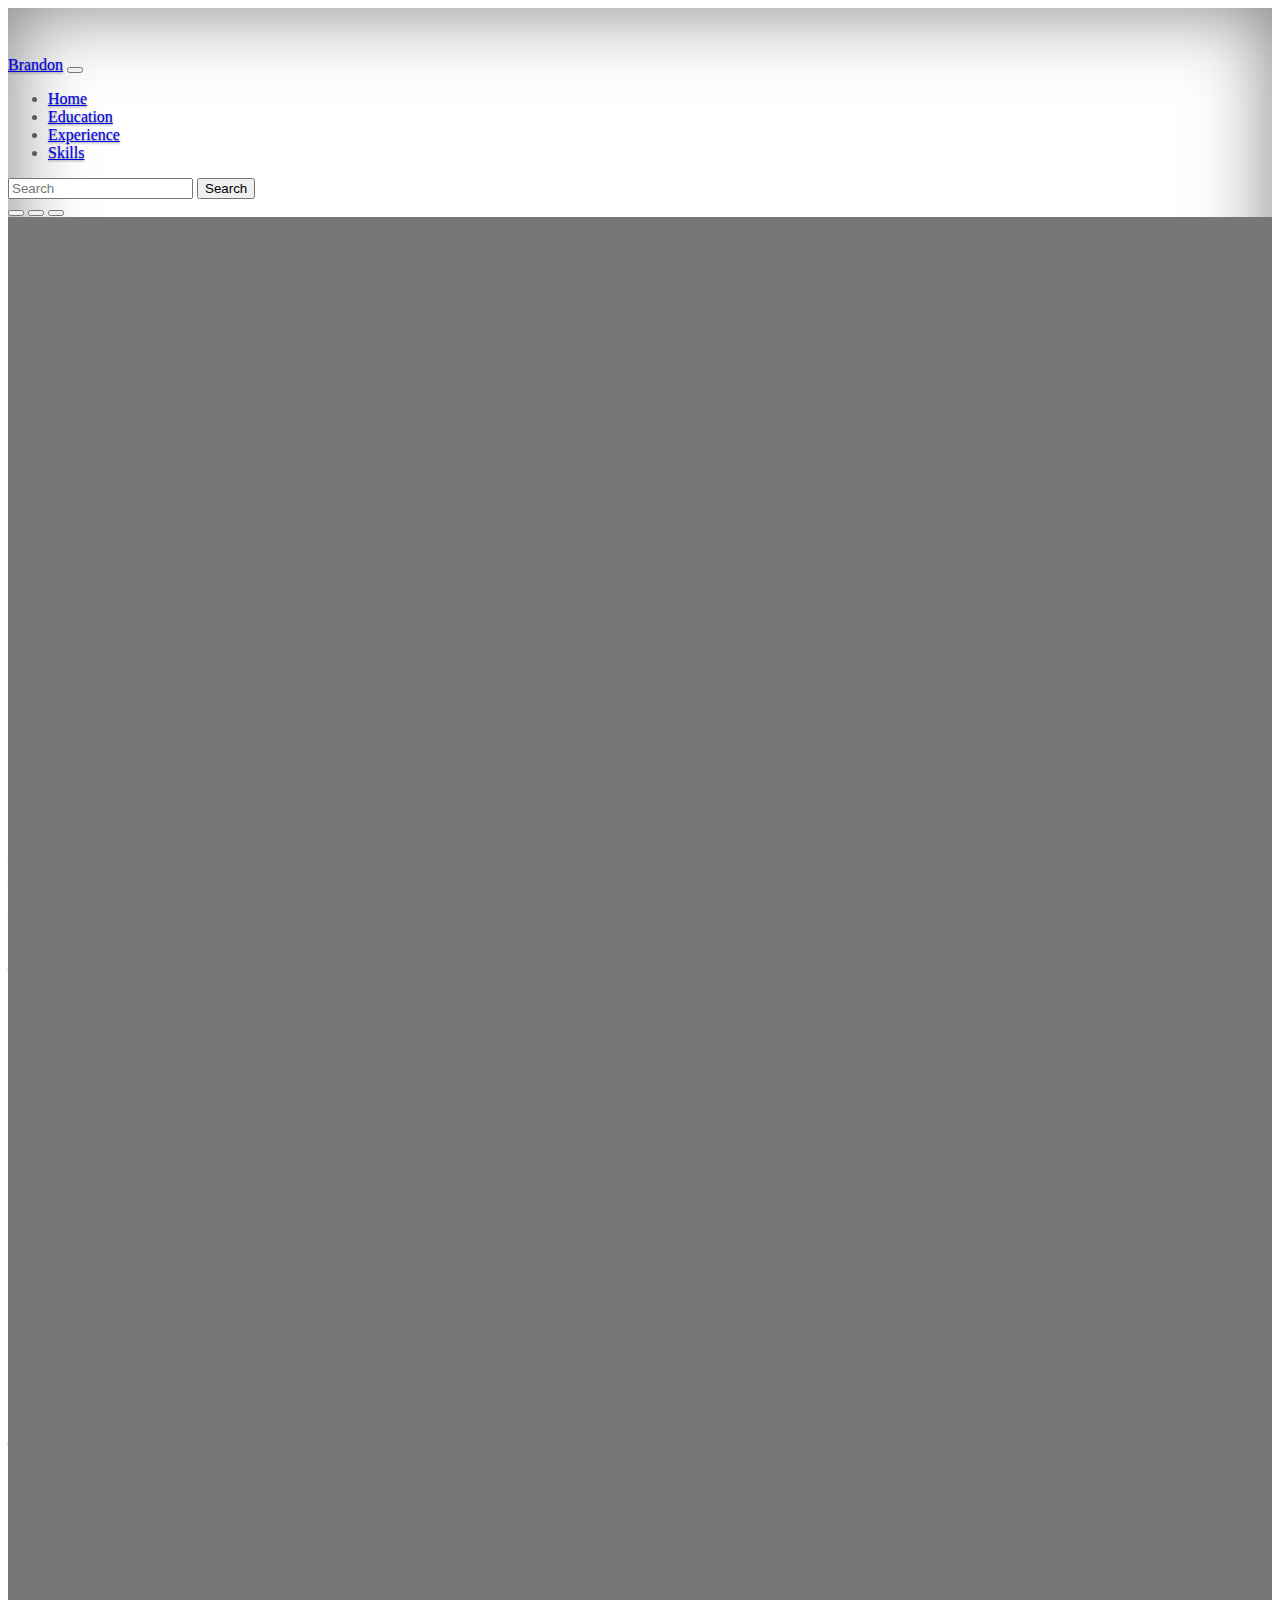
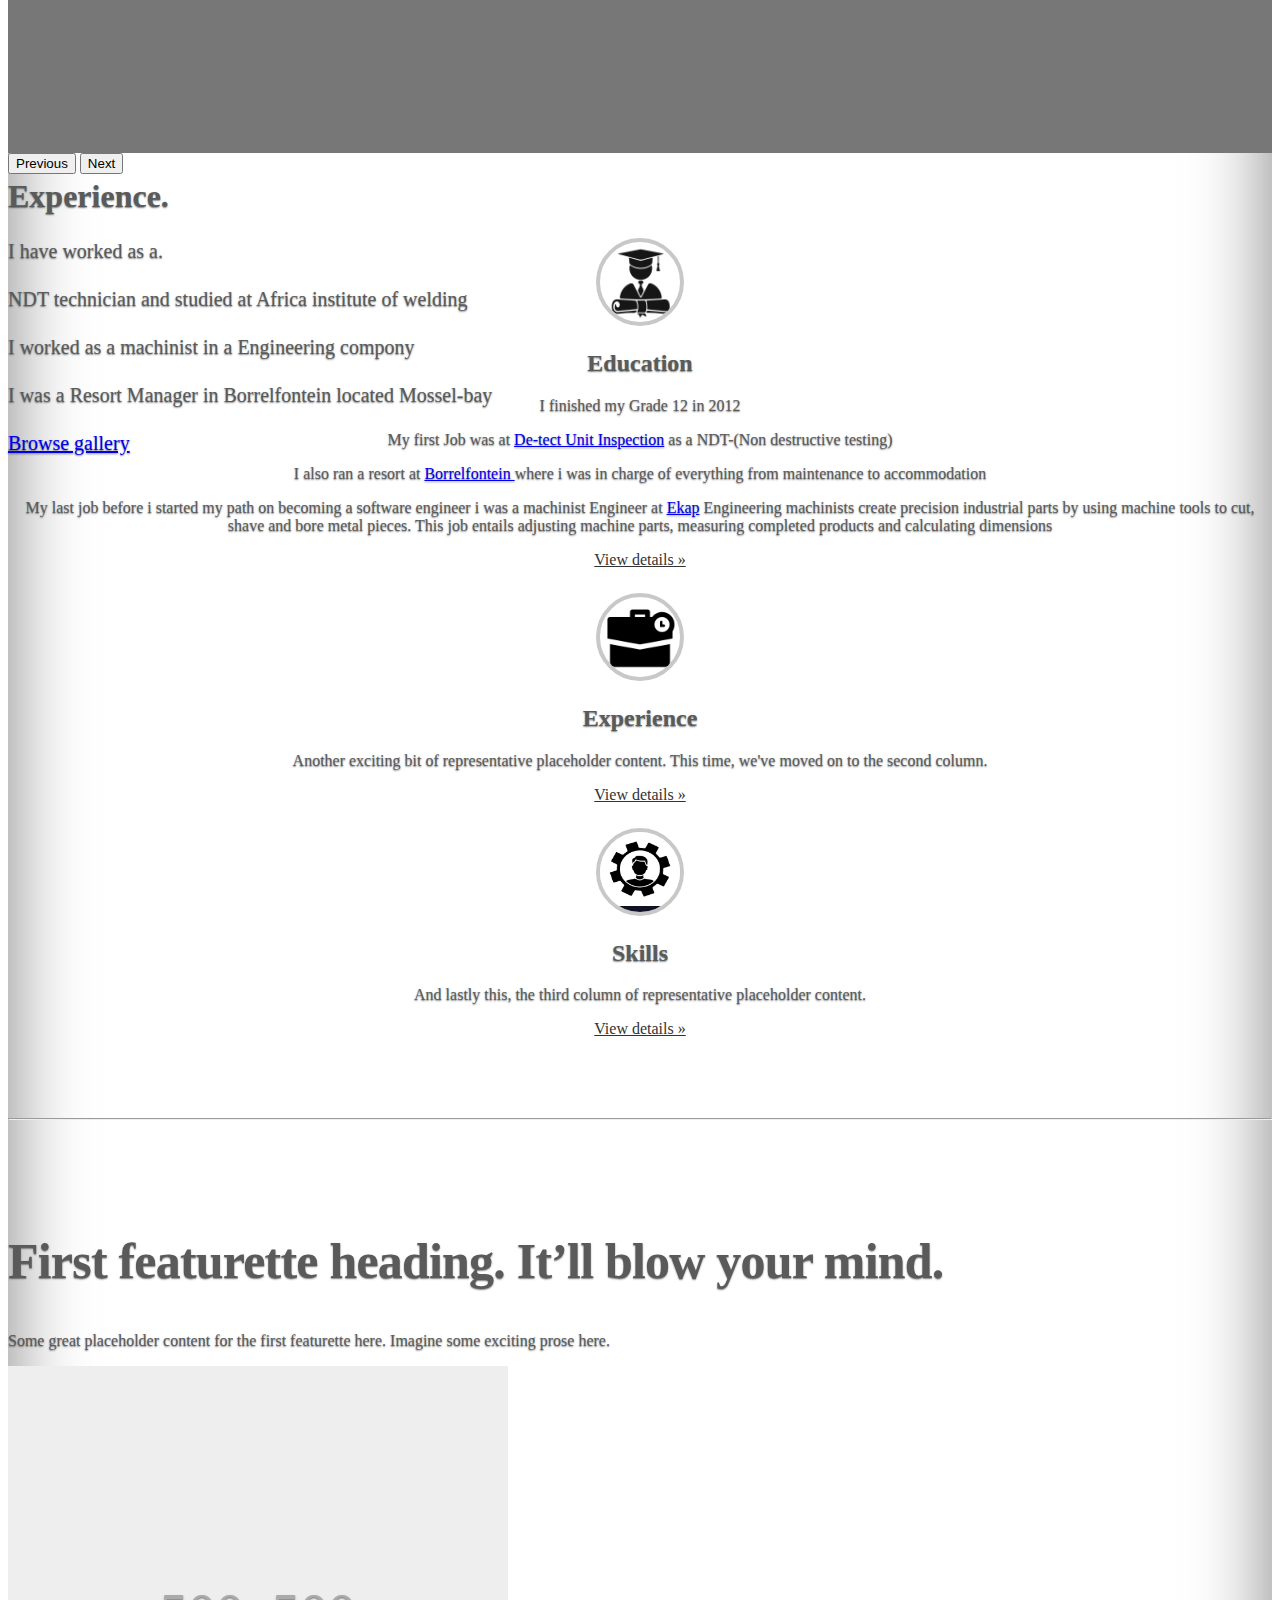
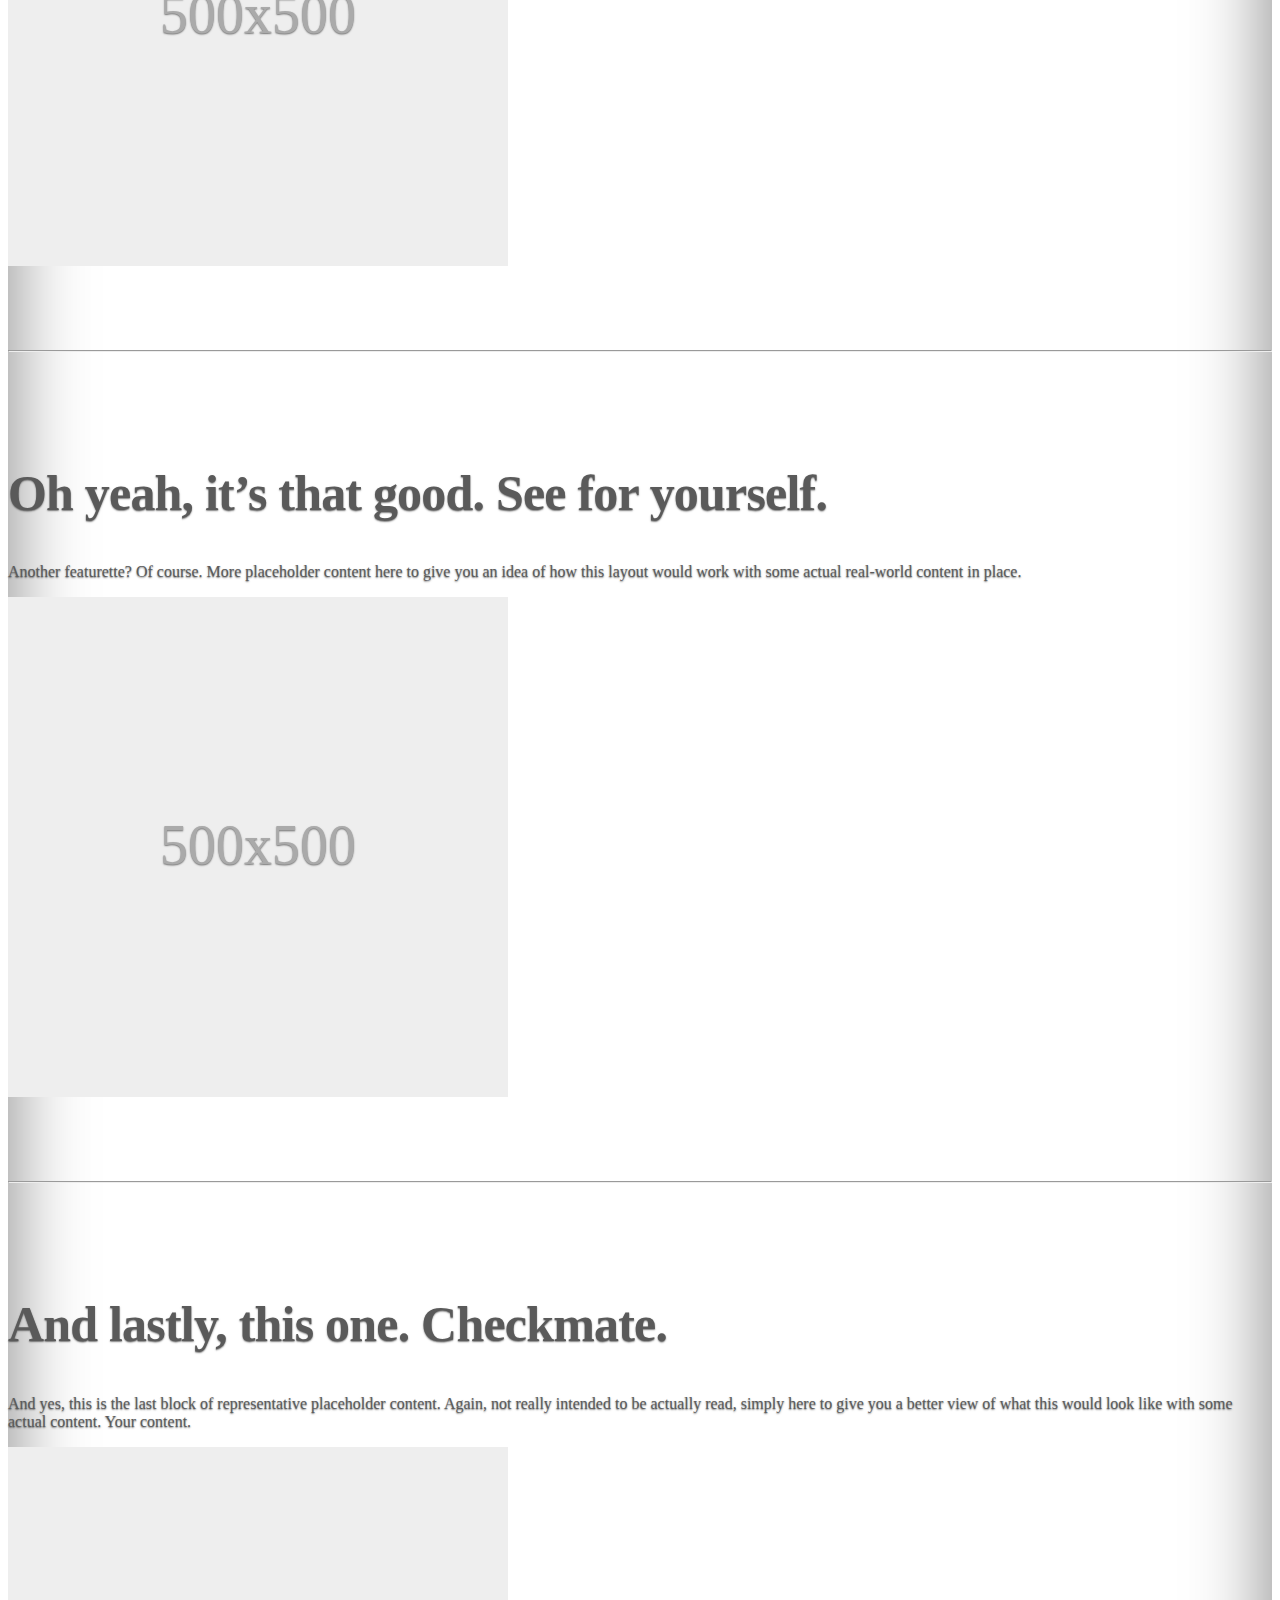
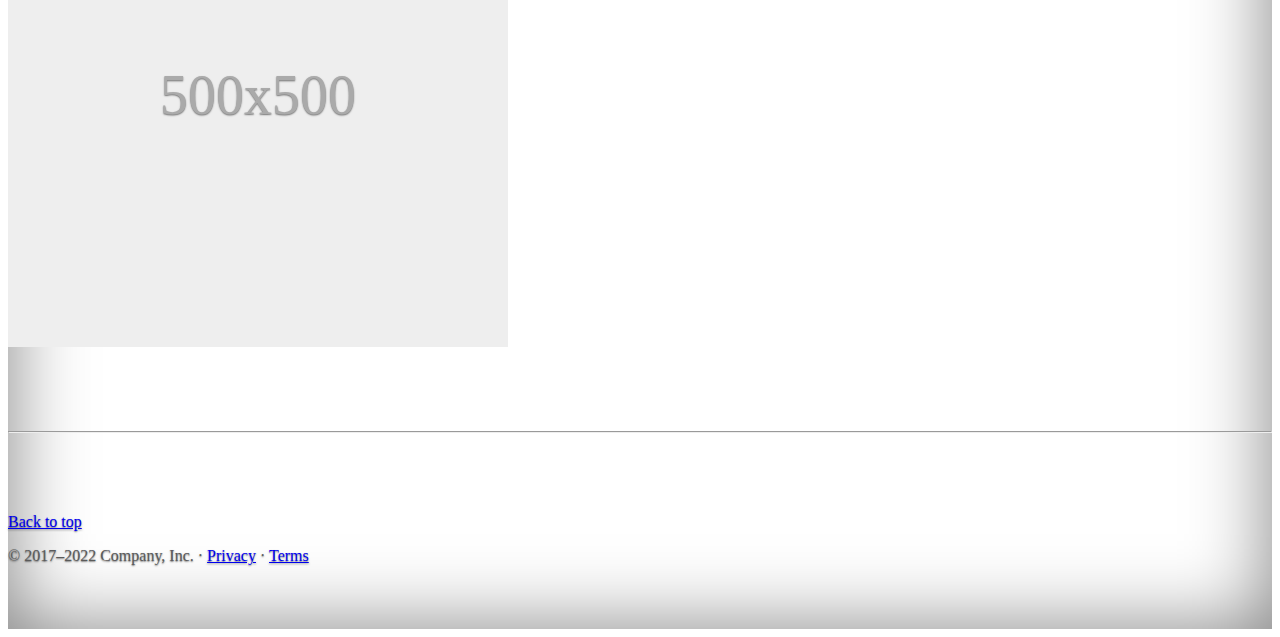
==== About.html @ 675fb540 "Resume9 started" ====
<!doctype html>
<html lang="en">
  <head>
    <meta charset="utf-8">
    <meta name="viewport" content="width=device-width, initial-scale=1">
    <meta name="description" content="">
    <meta name="author" content="Mark Otto, Jacob Thornton, and Bootstrap contributors">
    <meta name="generator" content="Hugo 0.101.0">
    <title>Carousel Template · Bootstrap v5.2</title>
    <link rel="stylesheet" type="text/css" href="content/css/stylesheet.css">
    <link href="/content/css/carousel.css" rel="stylesheet">
    <link href="/content/css/carousel.rtl.css" rel="stylesheet">
    <link href="https://cdn.jsdelivr.net/npm/bootstrap@5.2.0/dist/css/bootstrap.min.css" rel="stylesheet" integrity="sha384-gH2yIJqKdNHPEq0n4Mqa/HGKIhSkIHeL5AyhkYV8i59U5AR6csBvApHHNl/vI1Bx" crossorigin="anonymous">
    <script src="https://cdn.jsdelivr.net/npm/bootstrap@5.2.0/dist/js/bootstrap.bundle.min.js" integrity="sha384-A3rJD856KowSb7dwlZdYEkO39Gagi7vIsF0jrRAoQmDKKtQBHUuLZ9AsSv4jD4Xa" crossorigin="anonymous"></script>

    <link rel="canonical" href="https://getbootstrap.com/docs/5.2/examples/carousel/">

    

    

<link href="../assets/dist/css/bootstrap.min.css" rel="stylesheet">

    <style>
      .bd-placeholder-img {
        font-size: 1.125rem;
        text-anchor: middle;
        -webkit-user-select: none;
        -moz-user-select: none;
        user-select: none;
      }

      @media (min-width: 768px) {
        .bd-placeholder-img-lg {
          font-size: 3.5rem;
        }
      }

      .b-example-divider {
        height: 3rem;
        background-color: rgba(0, 0, 0, .1);
        border: solid rgba(0, 0, 0, .15);
        border-width: 1px 0;
        box-shadow: inset 0 .5em 1.5em rgba(0, 0, 0, .1), inset 0 .125em .5em rgba(0, 0, 0, .15);
      }

      .b-example-vr {
        flex-shrink: 0;
        width: 1.5rem;
        height: 100vh;
      }

      .bi {
        vertical-align: -.125em;
        fill: currentColor;
      }

      .nav-scroller {
        position: relative;
        z-index: 2;
        height: 2.75rem;
        overflow-y: hidden;
      }

      .nav-scroller .nav {
        display: flex;
        flex-wrap: nowrap;
        padding-bottom: 1rem;
        margin-top: -1px;
        overflow-x: auto;
        text-align: center;
        white-space: nowrap;
        -webkit-overflow-scrolling: touch;
      }
    </style>

    
    <!-- Custom styles for this template -->
    <link href="carousel.css" rel="stylesheet">
  </head>
  <body>
    
<header>
  <nav class="navbar navbar-expand-md navbar-dark fixed-top bg-dark">
    <div class="container-fluid">
      <a class="navbar-brand" href="#">Brandon</a>
      <button class="navbar-toggler" type="button" data-bs-toggle="collapse" data-bs-target="#navbarCollapse" aria-controls="navbarCollapse" aria-expanded="false" aria-label="Toggle navigation">
        <span class="navbar-toggler-icon"></span>
      </button>
      <div class="collapse navbar-collapse" id="navbarCollapse">
        <ul class="navbar-nav me-auto mb-2 mb-md-0">
          <li class="nav-item">
            <a class="nav-link active" aria-current="page" href="/index.html">Home</a>
          </li>
          <li class="nav-item">
            <a class="nav-link" href="#education-nav">Education</a>
          </li>
          <li class="nav-item">
            <a class="nav-link" href="#">Experience</a>
          </li>
          <li class="nav-item">
            <a class="nav-link" href="#">Skills</a>
          </li>
        </ul>
        <form class="d-flex" role="search">
          <input class="form-control me-2" type="search" placeholder="Search" aria-label="Search">
          <button class="btn btn-outline-success" type="submit">Search</button>
        </form>
      </div>
    </div>
  </nav>
</header>

<main>

  <div id="myCarousel" class="carousel slide" data-bs-ride="carousel">
    <div class="carousel-indicators">
      <button type="button" data-bs-target="#myCarousel" data-bs-slide-to="0" class="active" aria-current="true" aria-label="Slide 1"></button>
      <button type="button" data-bs-target="#myCarousel" data-bs-slide-to="1" aria-label="Slide 2"></button>
      <button type="button" data-bs-target="#myCarousel" data-bs-slide-to="2" aria-label="Slide 3"></button>
    </div>
    <div class="carousel-inner">
      <div class="carousel-item active">
        <svg class="bd-placeholder-img" width="100%" height="100%" xmlns="http://www.w3.org/2000/svg" aria-hidden="true" preserveAspectRatio="xMidYMid slice" focusable="false"><rect width="100%" height="100%" fill="#777"/></svg>

        <div class="container">
          <div class="carousel-caption text-start">
            <h1>Introduction.</h1>
            <p> My name is Brandon Jansen van Vuuren and I am looking to join a progressive organization that has the need for
                a hardworking; responsible; reliable person and offers opportunities for advancement. I have a clear, logical mind
                with a practical approach to problem solving and a drive to see things through to completion. I have a great eye
               for detail. I am eager to learn, I enjoy overcoming challenges. I am a meticulous student, excellent at juggling
               multiple tasks and working under pressure. I am adaptable, ambitious, committed, customer-service focused and
               results-oriented.</p>
            <p><a class="btn btn-lg btn-primary" href="#">Sign up today</a></p>
          </div>
        </div>
      </div>
      <div class="carousel-item">
        <svg class="bd-placeholder-img" width="100%" height="100%" xmlns="http://www.w3.org/2000/svg" aria-hidden="true" preserveAspectRatio="xMidYMid slice" focusable="false"><rect width="100%" height="100%" fill="#777"/></svg>

        <div class="container">
          <div class="carousel-caption">
            <h1>About.</h1>
            <p>I have worked in a lot of different fields.</p>
            <p>But a recently did a career change , I am currently studying at <a href="https://codespace.co.za/ "  target="_blank"> CodeSpace Academy</a> as a software engineer</p>
            <p><a class="btn btn-lg btn-primary" href="https://codespace.co.za/">Learn more</a></p>
          </div>
        </div>
      </div>
      <div class="carousel-item">
        <svg class="bd-placeholder-img" width="100%" height="100%" xmlns="http://www.w3.org/2000/svg" aria-hidden="true" preserveAspectRatio="xMidYMid slice" focusable="false"><rect width="100%" height="100%" fill="#777"/></svg>

        <div class="container">
          <div class="carousel-caption text-end">
            <h1>Experience.</h1>
            <p>I have worked as a.</p>
            <p>NDT technician and studied at Africa institute of welding</p>
            <p>I worked as a machinist in a Engineering compony</p>
            <p>I  was a Resort Manager in Borrelfontein located Mossel-bay</p>
            <p><a class="btn btn-lg btn-primary" href="#">Browse gallery</a></p>
          </div>
        </div>
      </div>
    </div>
    <button class="carousel-control-prev" type="button" data-bs-target="#myCarousel" data-bs-slide="prev">
      <span class="carousel-control-prev-icon" aria-hidden="true"></span>
      <span class="visually-hidden">Previous</span>
    </button>
    <button class="carousel-control-next" type="button" data-bs-target="#myCarousel" data-bs-slide="next">
      <span class="carousel-control-next-icon" aria-hidden="true"></span>
      <span class="visually-hidden">Next</span>
    </button>
  </div>


  <!-- Marketing messaging and featurettes
  ================================================== -->
  <!-- Wrap the rest of the page in another container to center all the content. -->

  <div class="container marketing">

    <!-- Three columns of text below the carousel -->
    <div class="row">
      <div class="col-lg-4">
        <img id="profile-photo" src="/content/images/education.png" alt="Profile image">

        <h2 class="fw-normal" id="education-nav">Education</h2>
        <p>I finished my Grade 12 in 2012</p>
        <p>My first Job was at <a href="http://www.sisainspection.co.za/ "  target="_blank"> De-tect Unit Inspection</a> as a NDT-(Non destructive testing)</p>
        <p>I also ran a resort at <a href="https://www.wheretostay.co.za/town/gouritsmond/self-catering-house/ "  target="_blank">Borrelfontein </a>where i was in charge of everything from maintenance to accommodation</p>
        <p>My last job before i started my path on becoming a software engineer i was a machinist Engineer at <a href="https://www.sayellow.com/view/south-africa/ekap-engineering-key-and-pins-in-boksburg/ "  target="_blank">Ekap</a> Engineering machinists create precision industrial parts by using machine tools to cut, shave and bore metal pieces. This job entails adjusting machine parts, measuring completed products and calculating dimensions</p>
        <p><a class="btn btn-secondary" href="#">View details &raquo;</a></p>
      </div><!-- /.col-lg-4 -->
      <div class="col-lg-4">
        <img id="profile-photo" src="/content/images/experience.png" alt="Profile image">

        <h2 class="fw-normal">Experience</h2>
        <p>Another exciting bit of representative placeholder content. This time, we've moved on to the second column.</p>
        <p><a class="btn btn-secondary" href="#">View details &raquo;</a></p>
      </div><!-- /.col-lg-4 -->
      <div class="col-lg-4">
        <img id="profile-photo" src="/content/images/Skills.jpg" alt="Profile image">

        <h2 class="fw-normal">Skills</h2>
        <p>And lastly this, the third column of representative placeholder content.</p>
        <p><a class="btn btn-secondary" href="#">View details &raquo;</a></p>
      </div><!-- /.col-lg-4 -->
    </div><!-- /.row -->


    <!-- START THE FEATURETTES -->

    <hr class="featurette-divider">

    <div class="row featurette">
      <div class="col-md-7">
        <h2 class="featurette-heading fw-normal lh-1">First featurette heading. <span class="text-muted">It’ll blow your mind.</span></h2>
        <p class="lead">Some great placeholder content for the first featurette here. Imagine some exciting prose here.</p>
      </div>
      <div class="col-md-5">
        <svg class="bd-placeholder-img bd-placeholder-img-lg featurette-image img-fluid mx-auto" width="500" height="500"img id="pofile-photo" src="/content/images/experience.png" alt="Profile image" xmlns="http://www.w3.org/2000/svg" role="img" aria-label="Placeholder: 500x500" preserveAspectRatio="xMidYMid slice" focusable="false"><title>Placeholder</title><rect width="100%" height="100%" fill="#eee"/><text x="50%" y="50%" fill="#aaa" dy=".3em">500x500</text></svg>

      </div>
    </div>

    <hr class="featurette-divider">

    <div class="row featurette">
      <div class="col-md-7 order-md-2">
        <h2 class="featurette-heading fw-normal lh-1">Oh yeah, it’s that good. <span class="text-muted">See for yourself.</span></h2>
        <p class="lead">Another featurette? Of course. More placeholder content here to give you an idea of how this layout would work with some actual real-world content in place.</p>
      </div>
      <div class="col-md-5 order-md-1">
        <svg class="bd-placeholder-img bd-placeholder-img-lg featurette-image img-fluid mx-auto" width="500" height="500" xmlns="http://www.w3.org/2000/svg" role="img" aria-label="Placeholder: 500x500" preserveAspectRatio="xMidYMid slice" focusable="false"><title>Placeholder</title><rect width="100%" height="100%" fill="#eee"/><text x="50%" y="50%" fill="#aaa" dy=".3em">500x500</text></svg>

      </div>
    </div>

    <hr class="featurette-divider">

    <div class="row featurette">
      <div class="col-md-7">
        <h2 class="featurette-heading fw-normal lh-1">And lastly, this one. <span class="text-muted">Checkmate.</span></h2>
        <p class="lead">And yes, this is the last block of representative placeholder content. Again, not really intended to be actually read, simply here to give you a better view of what this would look like with some actual content. Your content.</p>
      </div>
      <div class="col-md-5">
        <svg class="bd-placeholder-img bd-placeholder-img-lg featurette-image img-fluid mx-auto" width="500" height="500" xmlns="http://www.w3.org/2000/svg" role="img" aria-label="Placeholder: 500x500" preserveAspectRatio="xMidYMid slice" focusable="false"><title>Placeholder</title><rect width="100%" height="100%" fill="#eee"/><text x="50%" y="50%" fill="#aaa" dy=".3em">500x500</text></svg>

      </div>
    </div>

    <hr class="featurette-divider">

    <!-- /END THE FEATURETTES -->

  </div><!-- /.container -->


  <!-- FOOTER -->
  <footer class="container">
    <p class="float-end"><a href="#">Back to top</a></p>
    <p>&copy; 2017–2022 Company, Inc. &middot; <a href="#">Privacy</a> &middot; <a href="#">Terms</a></p>
  </footer>
</main>


    <script src="../assets/dist/js/bootstrap.bundle.min.js"></script>

      
  </body>
</html>
---- content/css/stylesheet.css ----
/*
 * Globals
 */


/* Custom default button */
.btn-secondary,
.btn-secondary:hover,
.btn-secondary:focus {
  color: #333;
  text-shadow: none;
  /* Prevent inheritance from `body` */
}


/*
 * Base structure
 */

body {
  text-shadow: 0 .05rem .1rem rgba(0, 0, 0, .5);
  box-shadow: inset 0 0 5rem rgba(0, 0, 0, .5);
}

.cover-container {
  max-width: 42em;
}


/*
 * Header
 */

.nav-masthead .nav-link {
  color: rgba(255, 255, 255, .5);
  border-bottom: .25rem solid transparent;
}

.nav-masthead .nav-link:hover,
.nav-masthead .nav-link:focus {
  border-bottom-color: rgba(255, 255, 255, .25);
}

.nav-masthead .nav-link+.nav-link {
  margin-left: 1rem;
}

.nav-masthead .active {
  color: #fff;
  border-bottom-color: #fff;
}

#Codespace-link{
  color: red !important;
}

.Borrelfontein li {
  list-style-type: none;
}

#profile-photo {
  width: 20%;
  height: 20%;
  border-radius: 50%;
  border: 4px solid rgb(200, 200, 200);
  justify-content: center;
  align-items: center;}
---- content/css/carousel.css ----
/* GLOBAL STYLES
-------------------------------------------------- */
/* Padding below the footer and lighter body text */

body {
  padding-top: 3rem;
  padding-bottom: 3rem;
  color: #5a5a5a;
}


/* CUSTOMIZE THE CAROUSEL
-------------------------------------------------- */

/* Carousel base class */
.carousel {
  margin-bottom: 4rem;
}
/* Since positioning the image, we need to help out the caption */
.carousel-caption {
  bottom: 3rem;
  z-index: 10;
}

/* Declare heights because of positioning of img element */
.carousel-item {
  height: 32rem;
}


/* MARKETING CONTENT
-------------------------------------------------- */

/* Center align the text within the three columns below the carousel */
.marketing .col-lg-4 {
  margin-bottom: 1.5rem;
  text-align: center;
}
/* rtl:begin:ignore */
.marketing .col-lg-4 p {
  margin-right: .75rem;
  margin-left: .75rem;
}
/* rtl:end:ignore */


/* Featurettes
------------------------- */

.featurette-divider {
  margin: 5rem 0; /* Space out the Bootstrap <hr> more */
}

/* Thin out the marketing headings */
/* rtl:begin:remove */
.featurette-heading {
  letter-spacing: -.05rem;
}

/* rtl:end:remove */

/* RESPONSIVE CSS
-------------------------------------------------- */

@media (min-width: 40em) {
  /* Bump up size of carousel content */
  .carousel-caption p {
    margin-bottom: 1.25rem;
    font-size: 1.25rem;
    line-height: 1.4;
  }

  .featurette-heading {
    font-size: 50px;
  }
}

@media (min-width: 62em) {
  .featurette-heading {
    margin-top: 7rem;
  }
}

#profile-photo {
  width: 20%;
  height: 20%;
  border-radius: 50%;
  border: 4px solid rgb(200, 200, 200);
  justify-content: center;
  align-items: center;}
---- content/css/carousel.rtl.css ----
/* GLOBAL STYLES
-------------------------------------------------- */
/* Padding below the footer and lighter body text */

body {
  padding-top: 3rem;
  padding-bottom: 3rem;
  color: #5a5a5a;
}


/* CUSTOMIZE THE CAROUSEL
-------------------------------------------------- */

/* Carousel base class */
.carousel {
  margin-bottom: 4rem;
}
/* Since positioning the image, we need to help out the caption */
.carousel-caption {
  bottom: 3rem;
  z-index: 10;
}

/* Declare heights because of positioning of img element */
.carousel-item {
  height: 32rem;
}


/* MARKETING CONTENT
-------------------------------------------------- */

/* Center align the text within the three columns below the carousel */
.marketing .col-lg-4 {
  margin-bottom: 1.5rem;
  text-align: center;
}
.marketing .col-lg-4 p {
  margin-right: .75rem;
  margin-left: .75rem;
}


/* Featurettes
------------------------- */

.featurette-divider {
  margin: 5rem 0; /* Space out the Bootstrap <hr> more */
}

/* Thin out the marketing headings */

/* RESPONSIVE CSS
-------------------------------------------------- */

@media (min-width: 40em) {
  /* Bump up size of carousel content */
  .carousel-caption p {
    margin-bottom: 1.25rem;
    font-size: 1.25rem;
    line-height: 1.4;
  }

  .featurette-heading {
    font-size: 50px;
  }
}

@media (min-width: 62em) {
  .featurette-heading {
    margin-top: 7rem;
  }
}

#profile-photo {
  width: 5rem;
  height: 5rem;
  border-radius: 50%;
  border: 4px solid rgb(200, 200, 200);
  justify-content: center;
  align-items: center;}
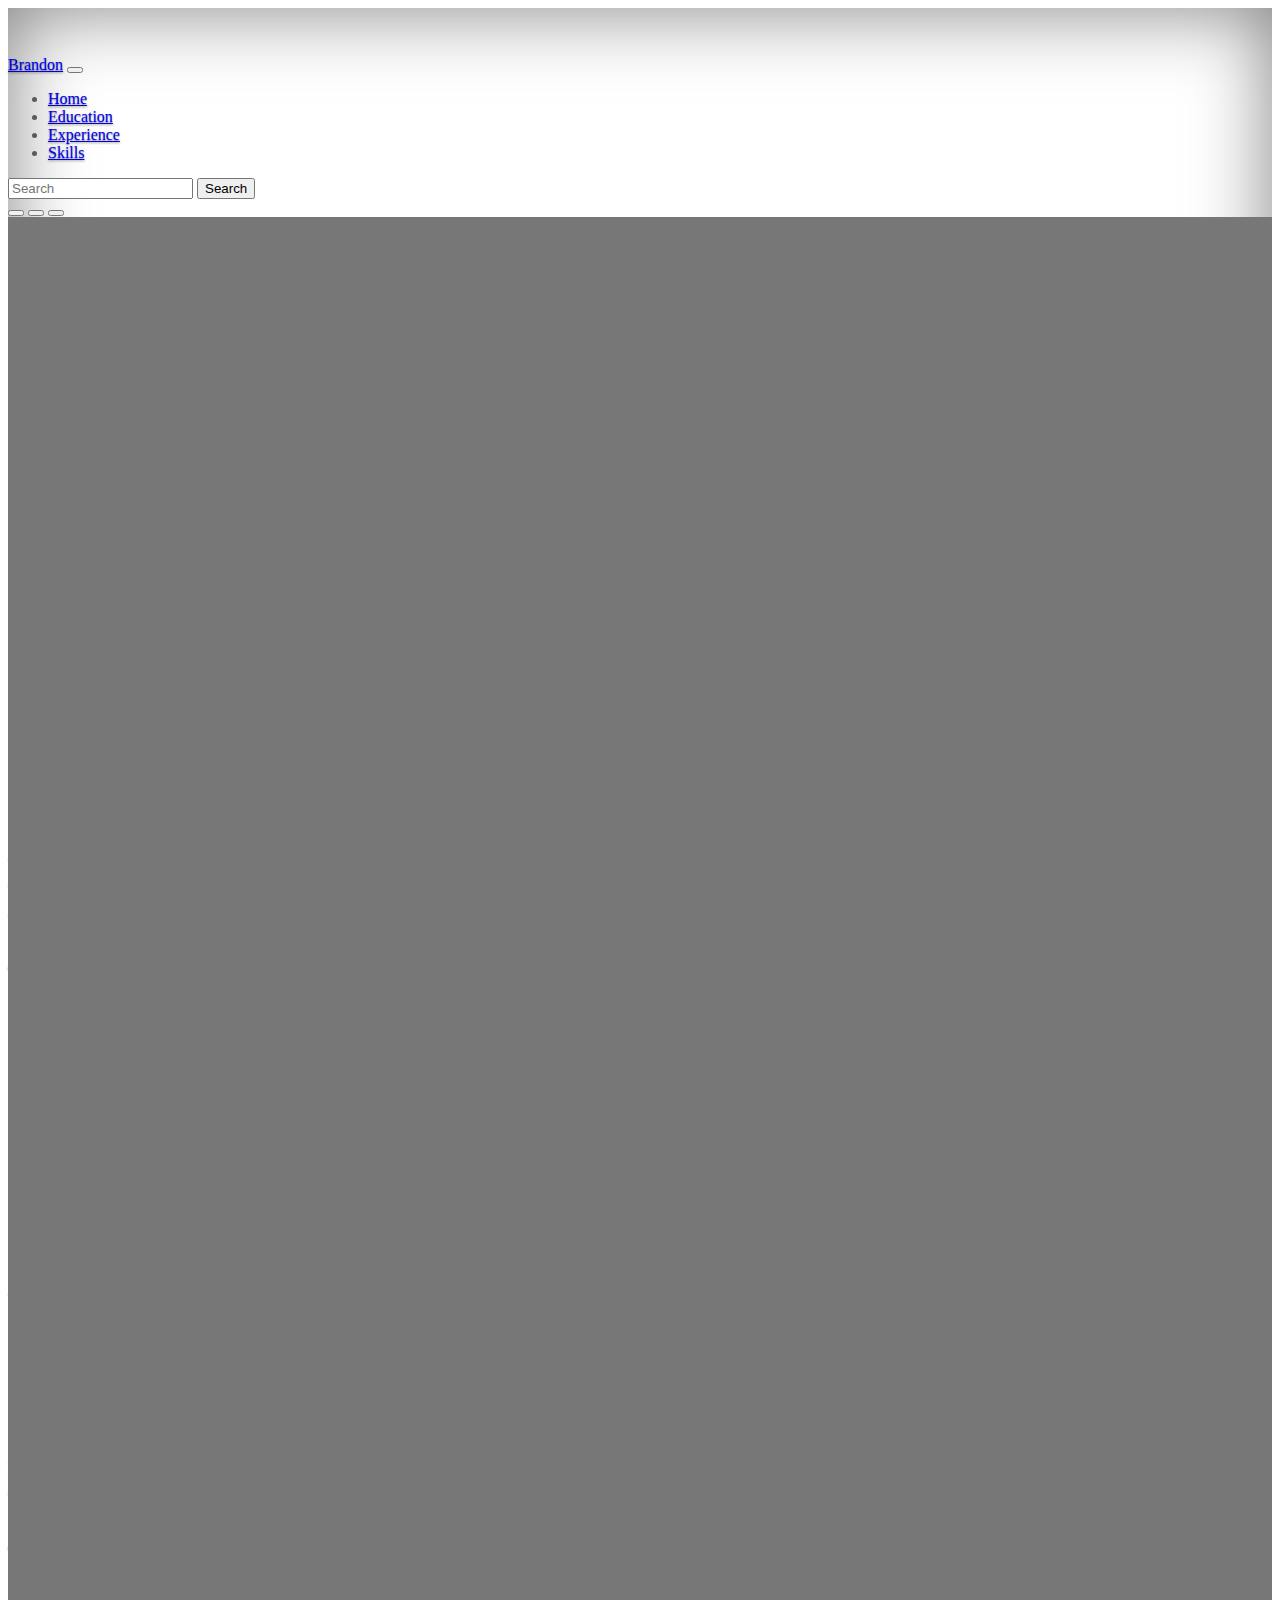
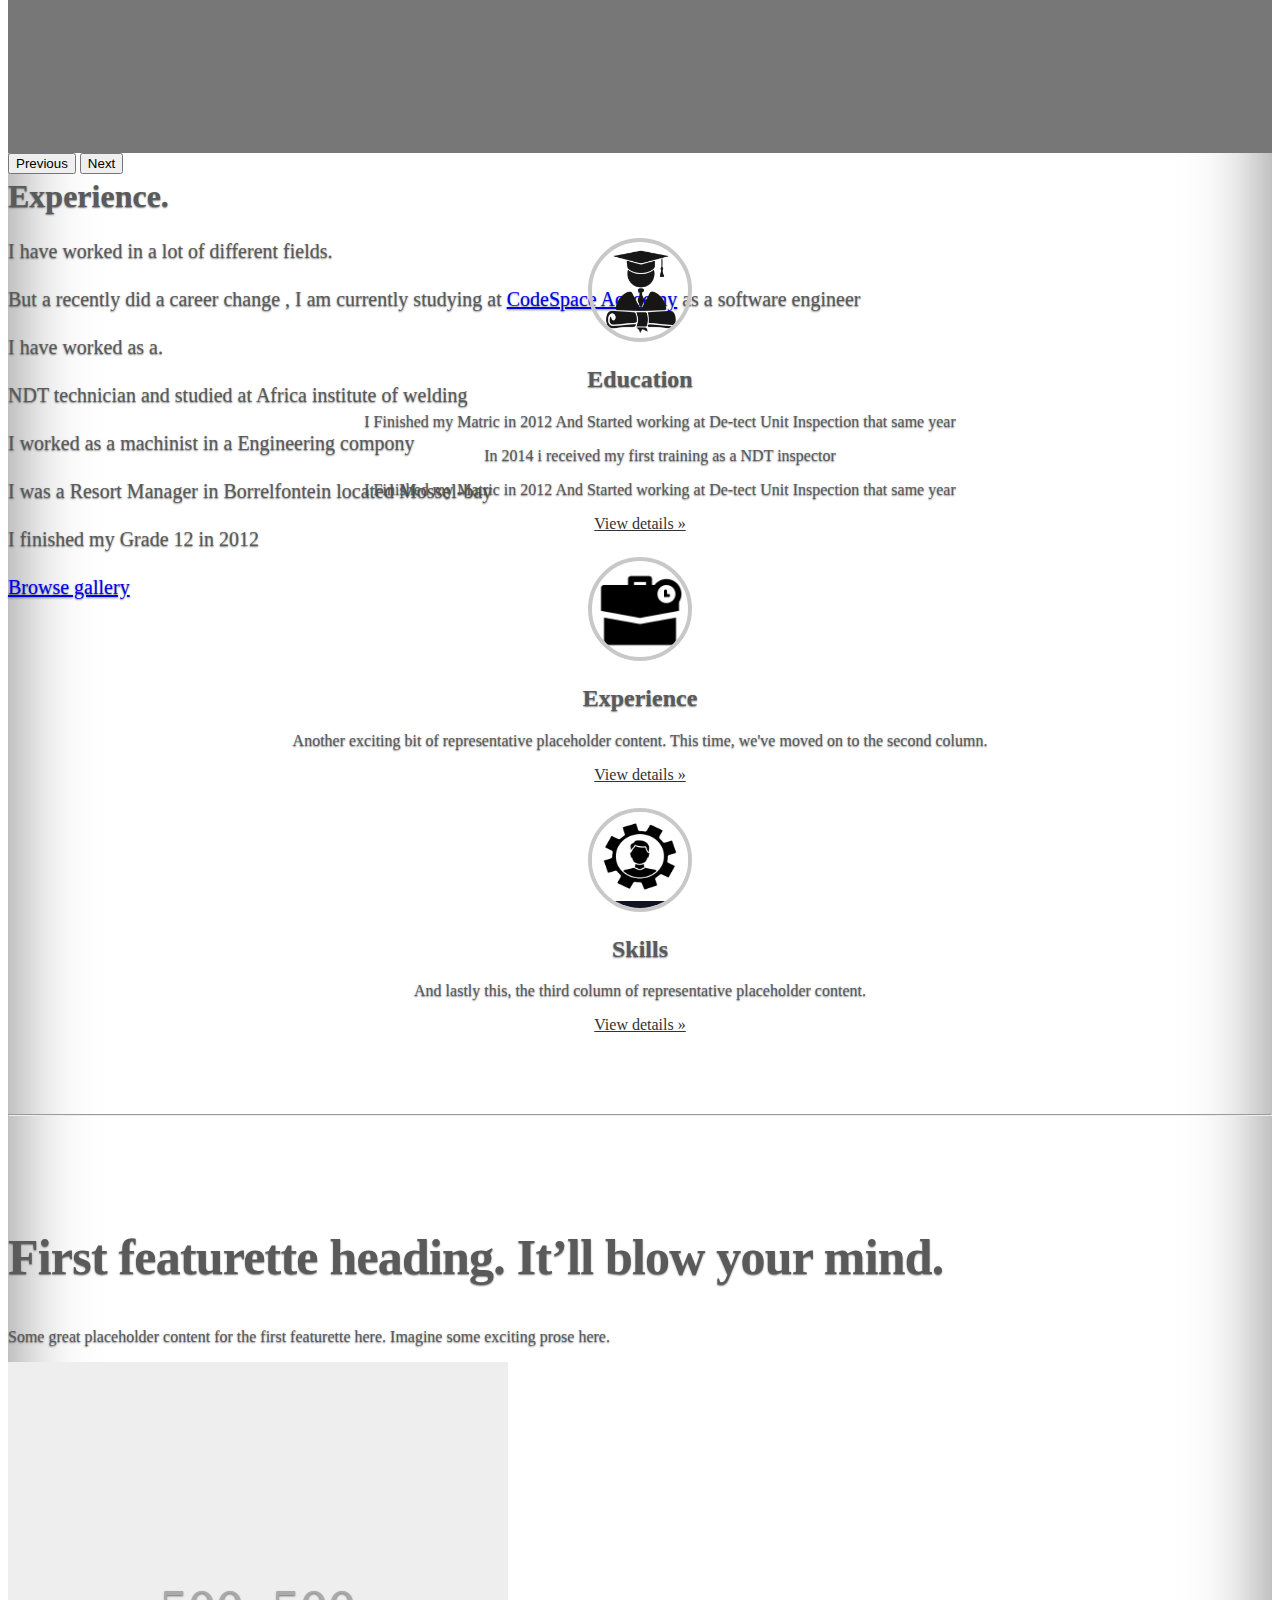
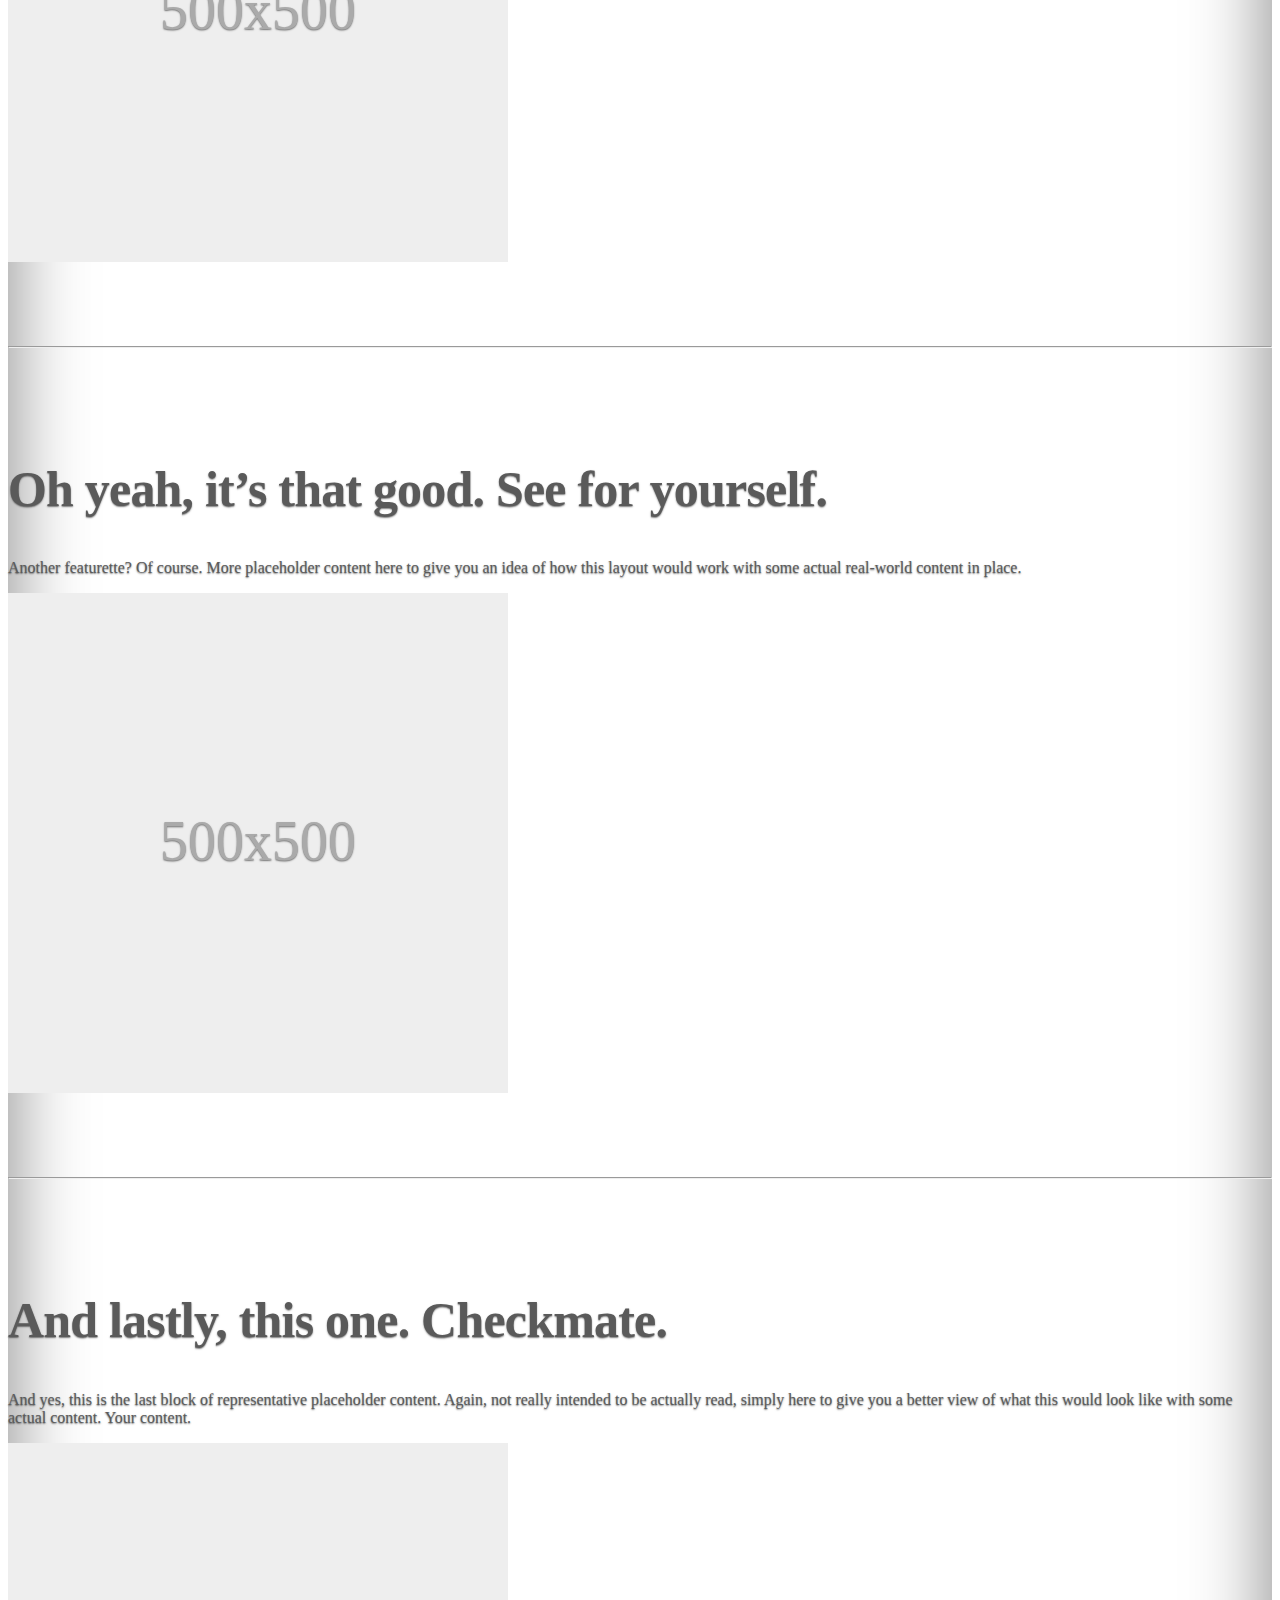
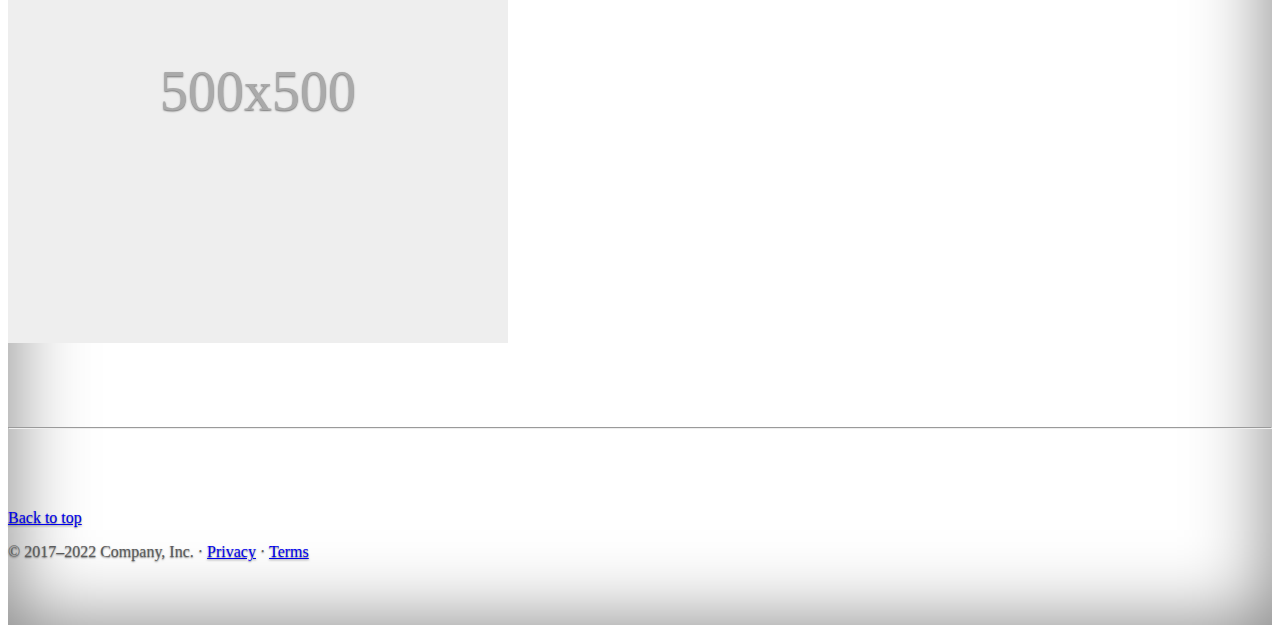
==== commit 9a47989f: "someupdated stuff in resume9" ====
--- a/About.html
+++ b/About.html
@@ -7,9 +7,9 @@
     <meta name="author" content="Mark Otto, Jacob Thornton, and Bootstrap contributors">
     <meta name="generator" content="Hugo 0.101.0">
     <title>Carousel Template · Bootstrap v5.2</title>
-    <link rel="stylesheet" type="text/css" href="content/css/stylesheet.css">
-    <link href="/content/css/carousel.css" rel="stylesheet">
-    <link href="/content/css/carousel.rtl.css" rel="stylesheet">
+    <link rel="stylesheet" type="text/css" href="/static/css/stylesheet.css">
+    <link href="/static/css/carousel.css" rel="stylesheet">
+    <link href="/static/content/css/carousel.rtl.css" rel="stylesheet">
     <link href="https://cdn.jsdelivr.net/npm/bootstrap@5.2.0/dist/css/bootstrap.min.css" rel="stylesheet" integrity="sha384-gH2yIJqKdNHPEq0n4Mqa/HGKIhSkIHeL5AyhkYV8i59U5AR6csBvApHHNl/vI1Bx" crossorigin="anonymous">
     <script src="https://cdn.jsdelivr.net/npm/bootstrap@5.2.0/dist/js/bootstrap.bundle.min.js" integrity="sha384-A3rJD856KowSb7dwlZdYEkO39Gagi7vIsF0jrRAoQmDKKtQBHUuLZ9AsSv4jD4Xa" crossorigin="anonymous"></script>
 
@@ -96,10 +96,10 @@
             <a class="nav-link" href="#education-nav">Education</a>
           </li>
           <li class="nav-item">
-            <a class="nav-link" href="#">Experience</a>
-          </li>
-          <li class="nav-item">
-            <a class="nav-link" href="#">Skills</a>
+            <a class="nav-link" href="#Experience">Experience</a>
+          </li>
+          <li class="nav-item">
+            <a class="nav-link" href="#skills">Skills</a>
           </li>
         </ul>
         <form class="d-flex" role="search">
@@ -142,8 +142,9 @@
         <div class="container">
           <div class="carousel-caption">
             <h1>About.</h1>
-            <p>I have worked in a lot of different fields.</p>
-            <p>But a recently did a career change , I am currently studying at <a href="https://codespace.co.za/ "  target="_blank"> CodeSpace Academy</a> as a software engineer</p>
+            <p>My first Job was at <a href="http://www.sisainspection.co.za/ "  target="_blank"> De-tect Unit Inspection</a> as a NDT-(Non destructive testing)</p>
+            <p>I also ran a resort at <a href="https://www.wheretostay.co.za/town/gouritsmond/self-catering-house/ "  target="_blank">Borrelfontein </a>where i was in charge of everything from maintenance to accommodation</p>
+            <p>My last job before i started my path on becoming a software engineer i was a machinist Engineer at <a href="https://www.sayellow.com/view/south-africa/ekap-engineering-key-and-pins-in-boksburg/ "  target="_blank">Ekap</a> Engineering machinists create precision industrial parts by using machine tools to cut, shave and bore metal pieces. This job entails adjusting machine parts, measuring completed products and calculating dimensions</p>
             <p><a class="btn btn-lg btn-primary" href="https://codespace.co.za/">Learn more</a></p>
           </div>
         </div>
@@ -154,10 +155,13 @@
         <div class="container">
           <div class="carousel-caption text-end">
             <h1>Experience.</h1>
+            <p>I have worked in a lot of different fields.</p>
+            <p>But a recently did a career change , I am currently studying at <a href="https://codespace.co.za/ "  target="_blank"> CodeSpace Academy</a> as a software engineer</p>
             <p>I have worked as a.</p>
             <p>NDT technician and studied at Africa institute of welding</p>
             <p>I worked as a machinist in a Engineering compony</p>
             <p>I  was a Resort Manager in Borrelfontein located Mossel-bay</p>
+            <p>I finished my Grade 12 in 2012</p>
             <p><a class="btn btn-lg btn-primary" href="#">Browse gallery</a></p>
           </div>
         </div>
@@ -183,26 +187,34 @@
     <!-- Three columns of text below the carousel -->
     <div class="row">
       <div class="col-lg-4">
-        <img id="profile-photo" src="/content/images/education.png" alt="Profile image">
+        <img id="profile-photo" src="/static/images/education.png" alt="education">
 
         <h2 class="fw-normal" id="education-nav">Education</h2>
-        <p>I finished my Grade 12 in 2012</p>
-        <p>My first Job was at <a href="http://www.sisainspection.co.za/ "  target="_blank"> De-tect Unit Inspection</a> as a NDT-(Non destructive testing)</p>
-        <p>I also ran a resort at <a href="https://www.wheretostay.co.za/town/gouritsmond/self-catering-house/ "  target="_blank">Borrelfontein </a>where i was in charge of everything from maintenance to accommodation</p>
-        <p>My last job before i started my path on becoming a software engineer i was a machinist Engineer at <a href="https://www.sayellow.com/view/south-africa/ekap-engineering-key-and-pins-in-boksburg/ "  target="_blank">Ekap</a> Engineering machinists create precision industrial parts by using machine tools to cut, shave and bore metal pieces. This job entails adjusting machine parts, measuring completed products and calculating dimensions</p>
+        <li>
+           <ul>
+             <p>I Finished my Matric in 2012 And Started working at De-tect Unit Inspection that same year</p>
+           </ul>
+           <ul>
+            <p>In 2014 i received my first training as a NDT inspector</p>
+          </ul>
+          <ul>
+            <p>I Finished my Matric in 2012 And Started working at De-tect Unit Inspection that same year</p>
+          </ul>
+        </li>
+        
         <p><a class="btn btn-secondary" href="#">View details &raquo;</a></p>
       </div><!-- /.col-lg-4 -->
       <div class="col-lg-4">
-        <img id="profile-photo" src="/content/images/experience.png" alt="Profile image">
-
-        <h2 class="fw-normal">Experience</h2>
+        <img id="profile-photo" src="/static/images/experience.png" alt="experience">
+
+        <h2 class="fw-normal" id="Experience-nav" >Experience</h2>
         <p>Another exciting bit of representative placeholder content. This time, we've moved on to the second column.</p>
         <p><a class="btn btn-secondary" href="#">View details &raquo;</a></p>
       </div><!-- /.col-lg-4 -->
       <div class="col-lg-4">
-        <img id="profile-photo" src="/content/images/Skills.jpg" alt="Profile image">
-
-        <h2 class="fw-normal">Skills</h2>
+        <img id="profile-photo" src="/static/images/Skills.jpg" alt="Skills">
+
+        <h2 class="fw-normal" id="skills-nav">Skills</h2>
         <p>And lastly this, the third column of representative placeholder content.</p>
         <p><a class="btn btn-secondary" href="#">View details &raquo;</a></p>
       </div><!-- /.col-lg-4 -->
--- a/static/css/stylesheet.css
+++ b/static/css/stylesheet.css
@@ -0,0 +1,67 @@
+/*
+ * Globals
+ */
+
+
+/* Custom default button */
+.btn-secondary,
+.btn-secondary:hover,
+.btn-secondary:focus {
+  color: #333;
+  text-shadow: none;
+  /* Prevent inheritance from `body` */
+}
+
+
+/*
+ * Base structure
+ */
+
+body {
+  text-shadow: 0 .05rem .1rem rgba(0, 0, 0, .5);
+  box-shadow: inset 0 0 5rem rgba(0, 0, 0, .5);
+}
+
+.cover-container {
+  max-width: 42em;
+}
+
+
+/*
+ * Header
+ */
+
+.nav-masthead .nav-link {
+  color: rgba(255, 255, 255, .5);
+  border-bottom: .25rem solid transparent;
+}
+
+.nav-masthead .nav-link:hover,
+.nav-masthead .nav-link:focus {
+  border-bottom-color: rgba(255, 255, 255, .25);
+}
+
+.nav-masthead .nav-link+.nav-link {
+  margin-left: 1rem;
+}
+
+.nav-masthead .active {
+  color: #fff;
+  border-bottom-color: #fff;
+}
+
+#Codespace-link{
+  color: red !important;
+}
+
+.Borrelfontein li {
+  list-style-type: none;
+}
+
+#profile-photo {
+  width: 20rem;
+  height: 20rem;
+  border-radius: 50%;
+  border: 4px solid rgb(200, 200, 200);
+  justify-content: center;
+  align-items: center;}--- a/static/css/carousel.css
+++ b/static/css/carousel.css
@@ -0,0 +1,90 @@
+/* GLOBAL STYLES
+-------------------------------------------------- */
+/* Padding below the footer and lighter body text */
+
+body {
+  padding-top: 3rem;
+  padding-bottom: 3rem;
+  color: #5a5a5a;
+}
+
+
+/* CUSTOMIZE THE CAROUSEL
+-------------------------------------------------- */
+
+/* Carousel base class */
+.carousel {
+  margin-bottom: 4rem;
+}
+/* Since positioning the image, we need to help out the caption */
+.carousel-caption {
+  bottom: 3rem;
+  z-index: 10;
+}
+
+/* Declare heights because of positioning of img element */
+.carousel-item {
+  height: 32rem;
+}
+
+
+/* MARKETING CONTENT
+-------------------------------------------------- */
+
+/* Center align the text within the three columns below the carousel */
+.marketing .col-lg-4 {
+  margin-bottom: 1.5rem;
+  text-align: center;
+}
+/* rtl:begin:ignore */
+.marketing .col-lg-4 p {
+  margin-right: .75rem;
+  margin-left: .75rem;
+}
+/* rtl:end:ignore */
+
+
+/* Featurettes
+------------------------- */
+
+.featurette-divider {
+  margin: 5rem 0; /* Space out the Bootstrap <hr> more */
+}
+
+/* Thin out the marketing headings */
+/* rtl:begin:remove */
+.featurette-heading {
+  letter-spacing: -.05rem;
+}
+
+/* rtl:end:remove */
+
+/* RESPONSIVE CSS
+-------------------------------------------------- */
+
+@media (min-width: 40em) {
+  /* Bump up size of carousel content */
+  .carousel-caption p {
+    margin-bottom: 1.25rem;
+    font-size: 1.25rem;
+    line-height: 1.4;
+  }
+
+  .featurette-heading {
+    font-size: 50px;
+  }
+}
+
+@media (min-width: 62em) {
+  .featurette-heading {
+    margin-top: 7rem;
+  }
+}
+
+#profile-photo {
+  width: 6rem;
+  height: 6rem;
+  border-radius: 50%;
+  border: 4px solid rgb(200, 200, 200);
+  justify-content: center;
+  align-items: center;}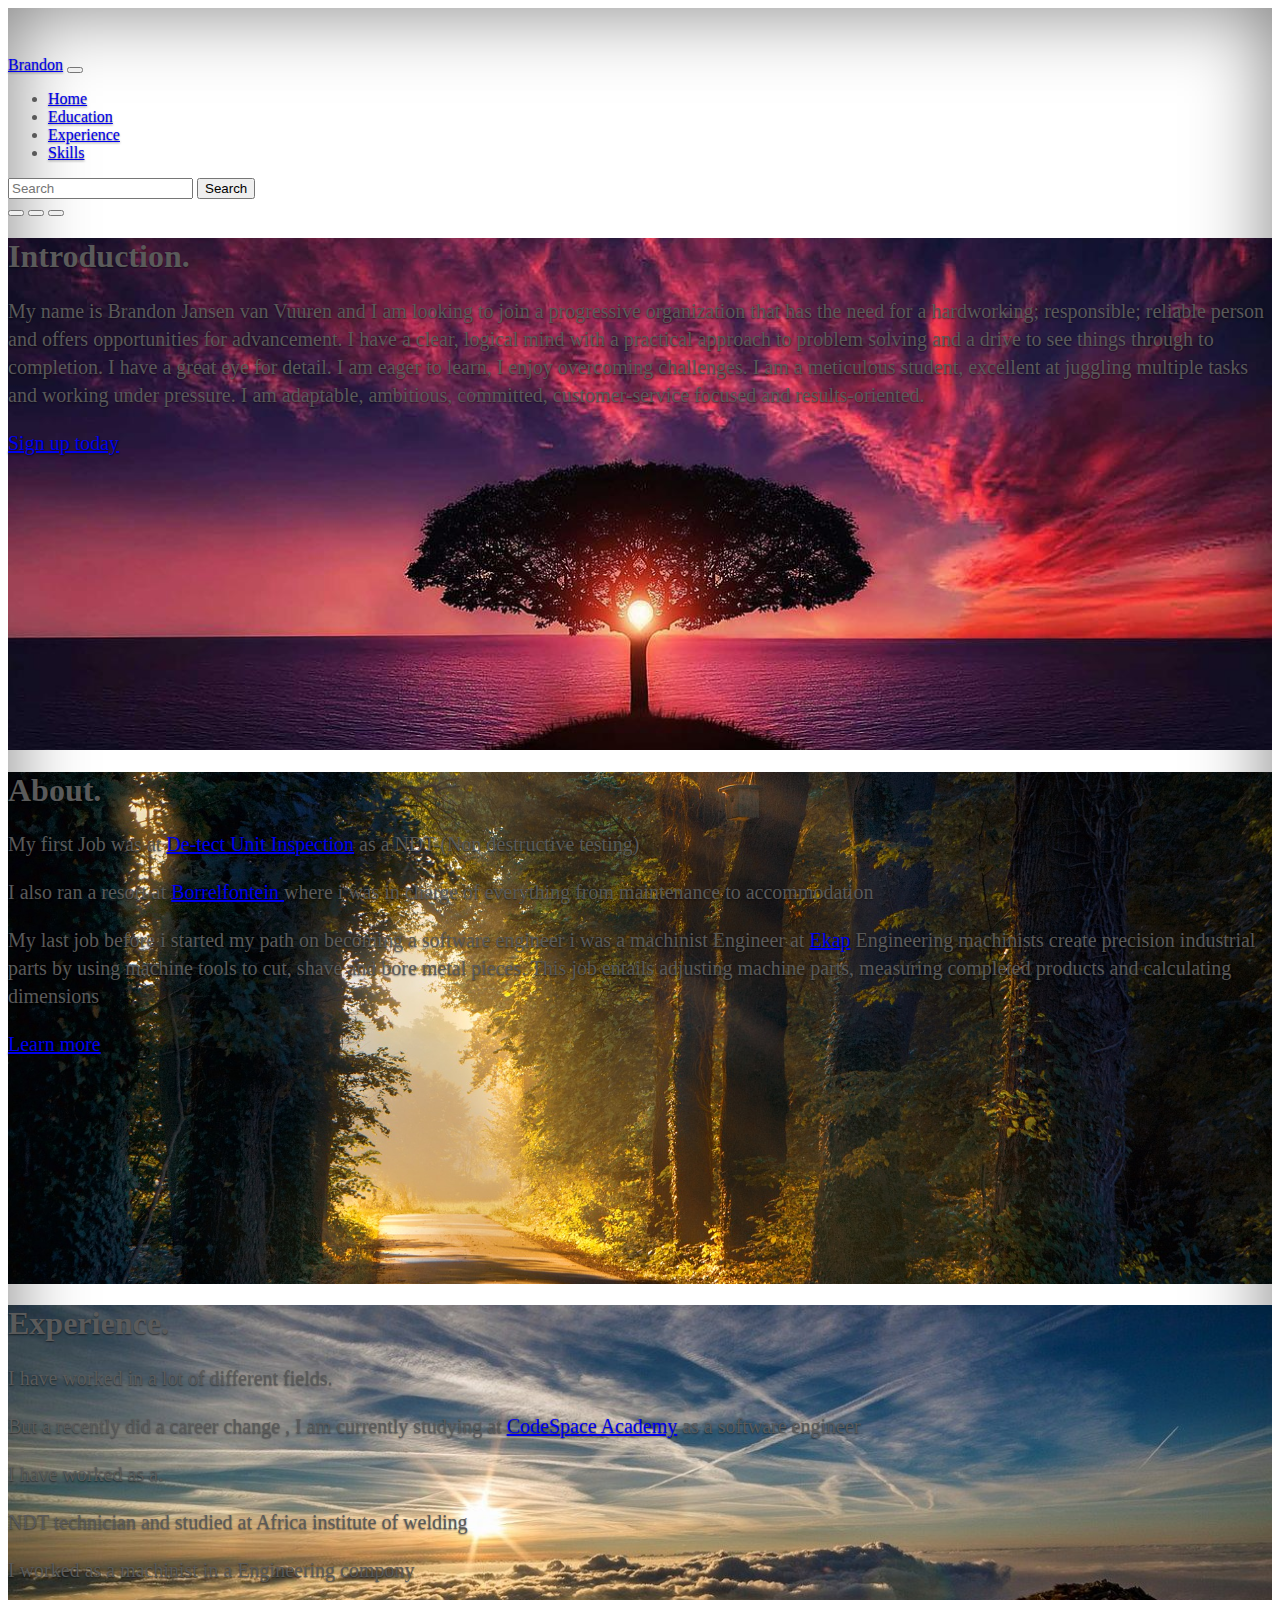
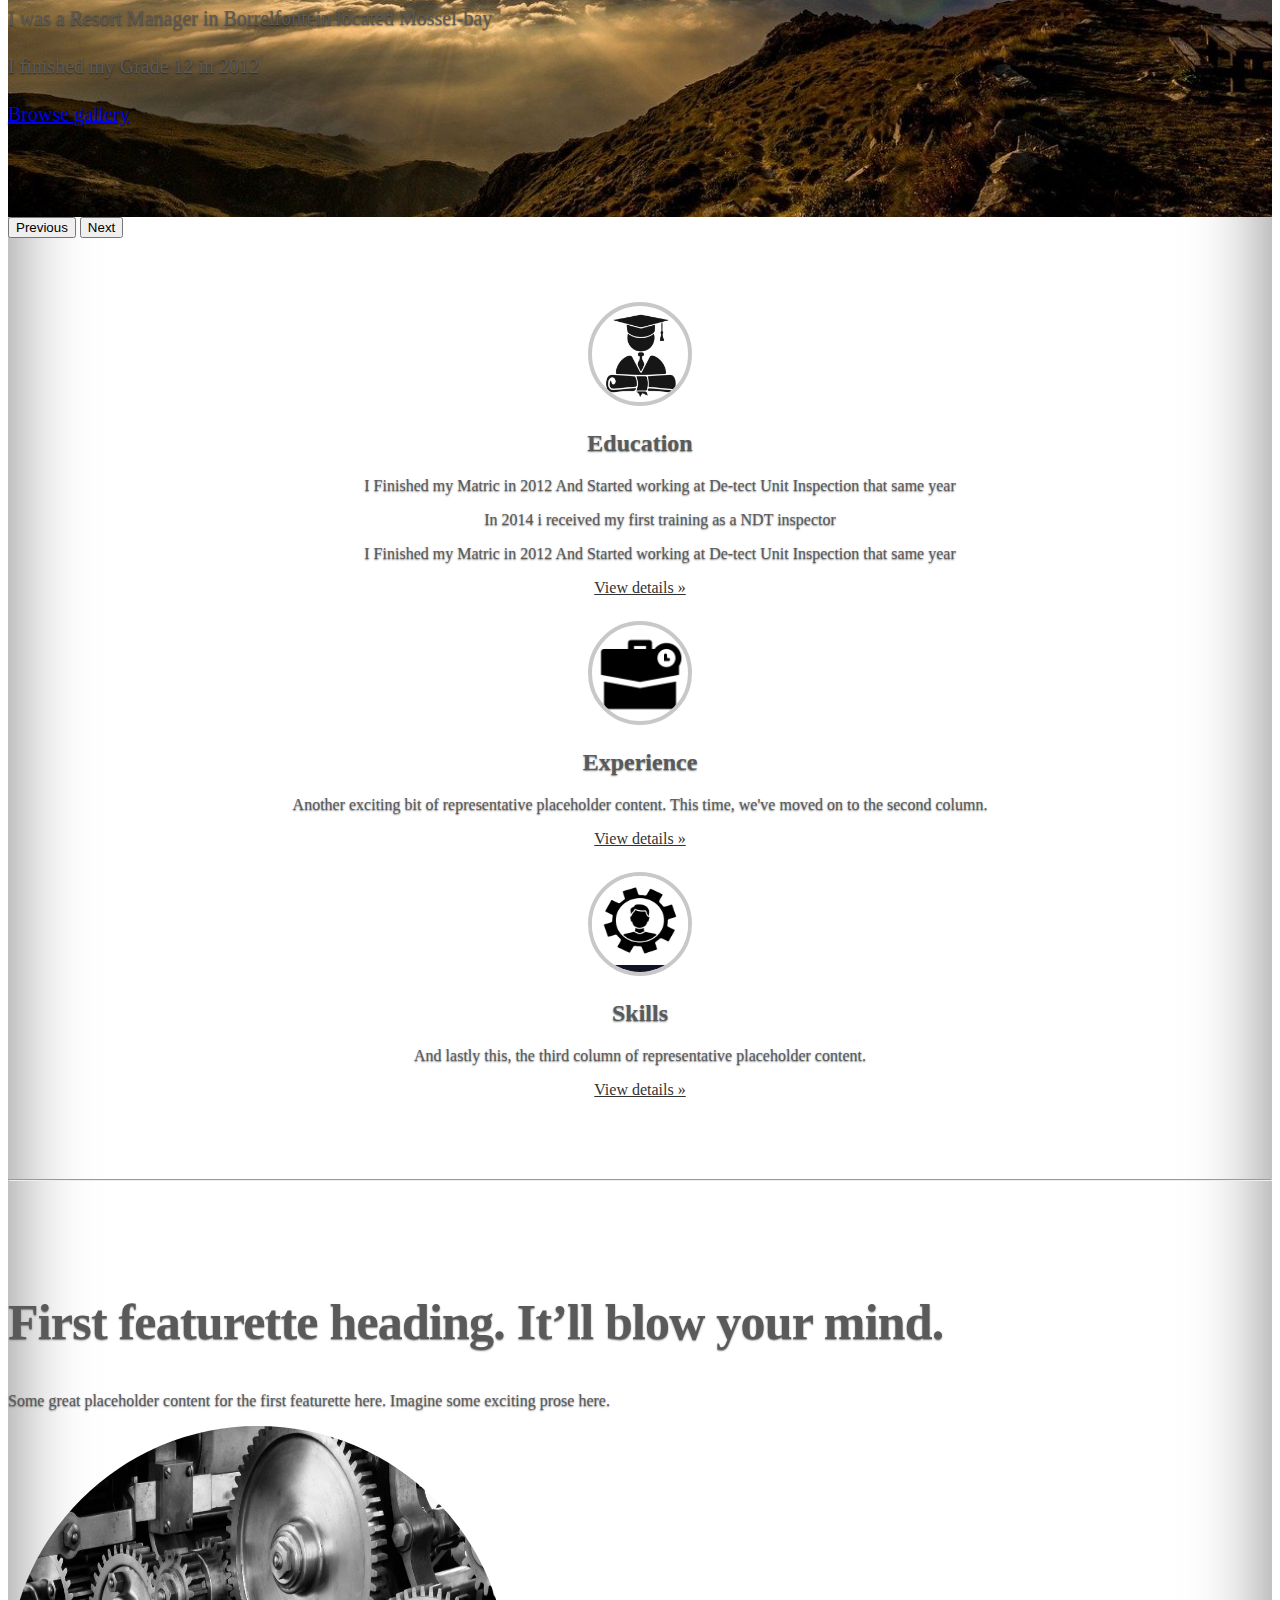
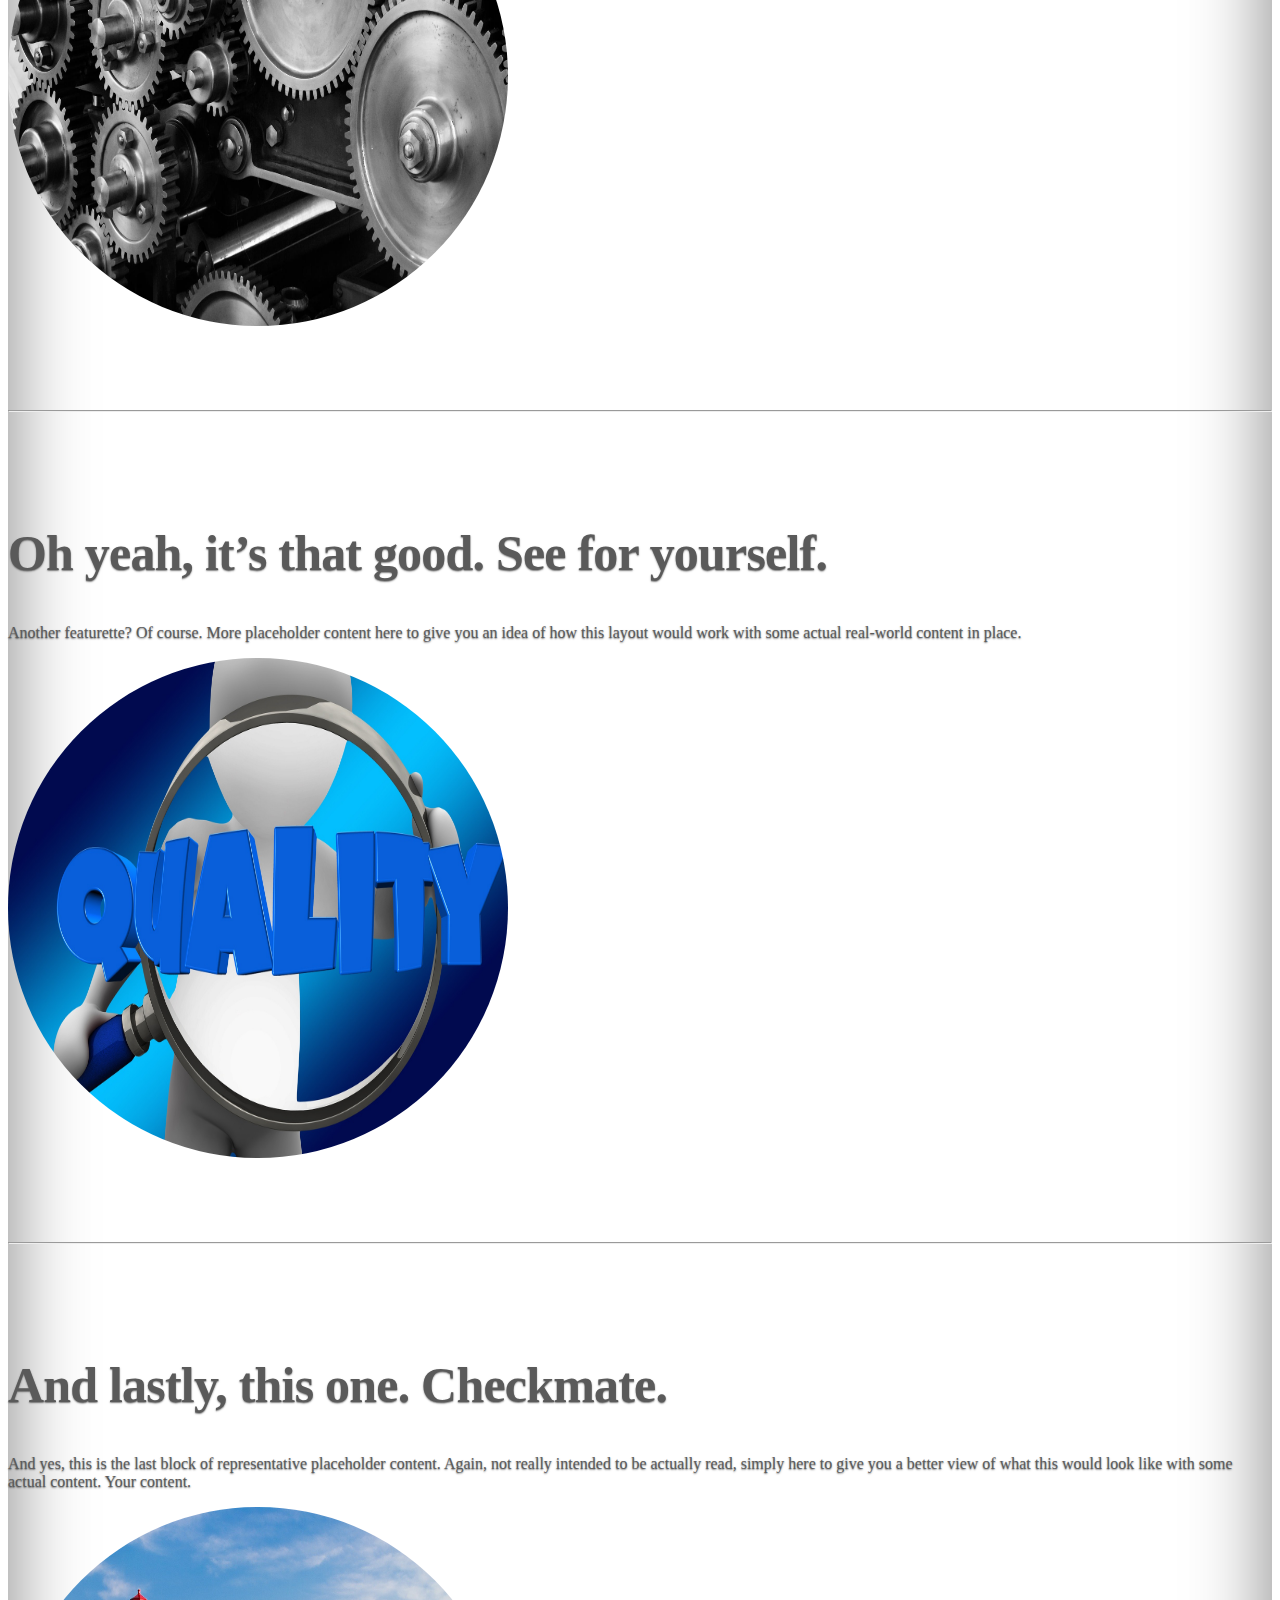
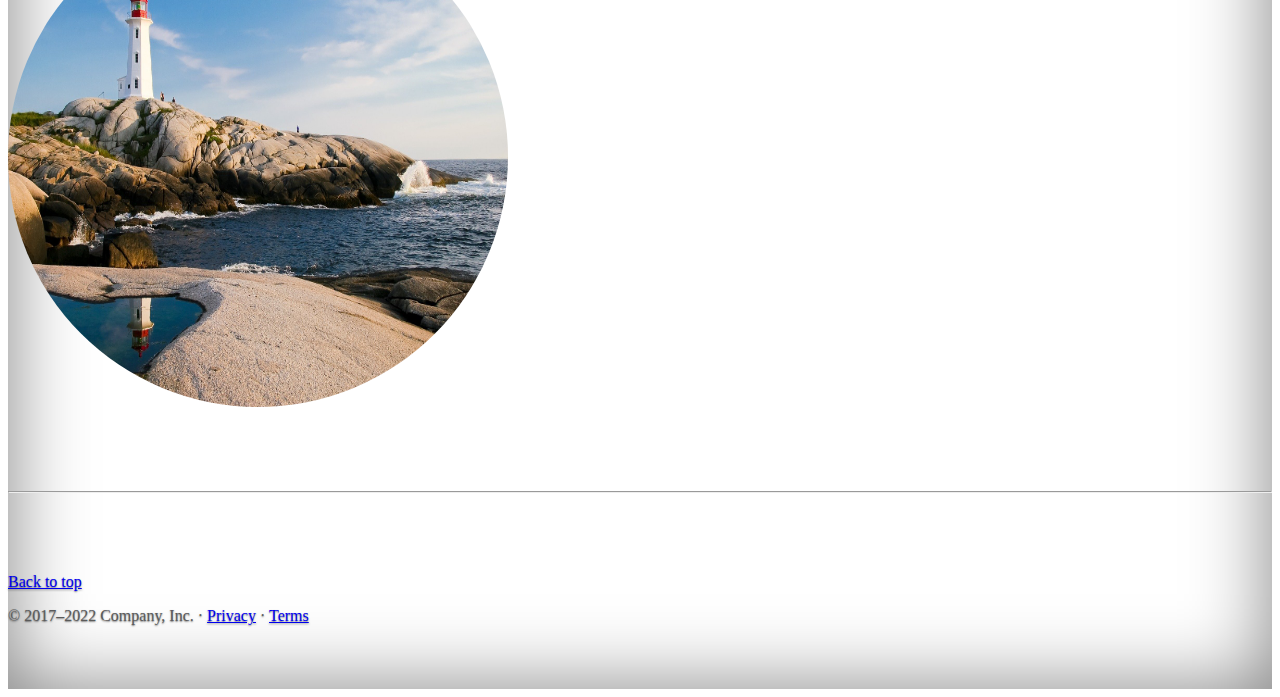
==== commit 2a431561: "added imgs and styling to resume" ====
--- a/About.html
+++ b/About.html
@@ -1,284 +1,250 @@
 <!doctype html>
 <html lang="en">
-  <head>
-    <meta charset="utf-8">
-    <meta name="viewport" content="width=device-width, initial-scale=1">
-    <meta name="description" content="">
-    <meta name="author" content="Mark Otto, Jacob Thornton, and Bootstrap contributors">
-    <meta name="generator" content="Hugo 0.101.0">
-    <title>Carousel Template · Bootstrap v5.2</title>
-    <link rel="stylesheet" type="text/css" href="/static/css/stylesheet.css">
-    <link href="/static/css/carousel.css" rel="stylesheet">
-    <link href="/static/content/css/carousel.rtl.css" rel="stylesheet">
-    <link href="https://cdn.jsdelivr.net/npm/bootstrap@5.2.0/dist/css/bootstrap.min.css" rel="stylesheet" integrity="sha384-gH2yIJqKdNHPEq0n4Mqa/HGKIhSkIHeL5AyhkYV8i59U5AR6csBvApHHNl/vI1Bx" crossorigin="anonymous">
-    <script src="https://cdn.jsdelivr.net/npm/bootstrap@5.2.0/dist/js/bootstrap.bundle.min.js" integrity="sha384-A3rJD856KowSb7dwlZdYEkO39Gagi7vIsF0jrRAoQmDKKtQBHUuLZ9AsSv4jD4Xa" crossorigin="anonymous"></script>
-
-    <link rel="canonical" href="https://getbootstrap.com/docs/5.2/examples/carousel/">
-
-    
-
-    
-
-<link href="../assets/dist/css/bootstrap.min.css" rel="stylesheet">
-
-    <style>
-      .bd-placeholder-img {
-        font-size: 1.125rem;
-        text-anchor: middle;
-        -webkit-user-select: none;
-        -moz-user-select: none;
-        user-select: none;
-      }
-
-      @media (min-width: 768px) {
-        .bd-placeholder-img-lg {
-          font-size: 3.5rem;
-        }
-      }
-
-      .b-example-divider {
-        height: 3rem;
-        background-color: rgba(0, 0, 0, .1);
-        border: solid rgba(0, 0, 0, .15);
-        border-width: 1px 0;
-        box-shadow: inset 0 .5em 1.5em rgba(0, 0, 0, .1), inset 0 .125em .5em rgba(0, 0, 0, .15);
-      }
-
-      .b-example-vr {
-        flex-shrink: 0;
-        width: 1.5rem;
-        height: 100vh;
-      }
-
-      .bi {
-        vertical-align: -.125em;
-        fill: currentColor;
-      }
-
-      .nav-scroller {
-        position: relative;
-        z-index: 2;
-        height: 2.75rem;
-        overflow-y: hidden;
-      }
-
-      .nav-scroller .nav {
-        display: flex;
-        flex-wrap: nowrap;
-        padding-bottom: 1rem;
-        margin-top: -1px;
-        overflow-x: auto;
-        text-align: center;
-        white-space: nowrap;
-        -webkit-overflow-scrolling: touch;
-      }
-    </style>
-
-    
-    <!-- Custom styles for this template -->
-    <link href="carousel.css" rel="stylesheet">
-  </head>
-  <body>
-    
-<header>
-  <nav class="navbar navbar-expand-md navbar-dark fixed-top bg-dark">
-    <div class="container-fluid">
-      <a class="navbar-brand" href="#">Brandon</a>
-      <button class="navbar-toggler" type="button" data-bs-toggle="collapse" data-bs-target="#navbarCollapse" aria-controls="navbarCollapse" aria-expanded="false" aria-label="Toggle navigation">
-        <span class="navbar-toggler-icon"></span>
+
+<head>
+  <meta charset="utf-8">
+  <meta name="viewport" content="width=device-width, initial-scale=1">
+  <meta name="description" content="">
+  <meta name="author" content="Mark Otto, Jacob Thornton, and Bootstrap contributors">
+  <meta name="generator" content="Hugo 0.101.0">
+  <title>Carousel Template · Bootstrap v5.2</title>
+  <link href="https://cdn.jsdelivr.net/npm/bootstrap@5.2.0/dist/css/bootstrap.min.css" rel="stylesheet"
+    integrity="sha384-gH2yIJqKdNHPEq0n4Mqa/HGKIhSkIHeL5AyhkYV8i59U5AR6csBvApHHNl/vI1Bx" crossorigin="anonymous">
+  <script src="https://cdn.jsdelivr.net/npm/bootstrap@5.2.0/dist/js/bootstrap.bundle.min.js"
+    integrity="sha384-A3rJD856KowSb7dwlZdYEkO39Gagi7vIsF0jrRAoQmDKKtQBHUuLZ9AsSv4jD4Xa"
+    crossorigin="anonymous"></script>
+  <link rel="stylesheet" type="text/css" href="static/css/stylesheet.css">
+  <link href="static/css/carousel.css" rel="stylesheet">
+  <link rel="canonical" href="https://getbootstrap.com/docs/5.2/examples/carousel/">
+
+  <style>
+ 
+  </style>
+</head>
+
+<body>
+
+  <header>
+    <nav class="navbar navbar-expand-md navbar-dark fixed-top bg-dark">
+      <div class="container-fluid">
+        <a class="navbar-brand" href="#">Brandon</a>
+        <button class="navbar-toggler" type="button" data-bs-toggle="collapse" data-bs-target="#navbarCollapse"
+          aria-controls="navbarCollapse" aria-expanded="false" aria-label="Toggle navigation">
+          <span class="navbar-toggler-icon"></span>
+        </button>
+        <div class="collapse navbar-collapse" id="navbarCollapse">
+          <ul class="navbar-nav me-auto mb-2 mb-md-0">
+            <li class="nav-item">
+              <a class="nav-link active" aria-current="page" href="index.html">Home</a>
+            </li>
+            <li class="nav-item">
+              <a class="nav-link" href="#education-nav">Education</a>
+            </li>
+            <li class="nav-item">
+              <a class="nav-link" href="#Experience">Experience</a>
+            </li>
+            <li class="nav-item">
+              <a class="nav-link" href="#skills">Skills</a>
+            </li>
+          </ul>
+          <form class="d-flex" role="search">
+            <input class="form-control me-2" type="search" placeholder="Search" aria-label="Search">
+            <button class="btn btn-outline-success" type="submit">Search</button>
+          </form>
+        </div>
+      </div>
+    </nav>
+  </header>
+
+  <main>
+
+    <div id="myCarousel" class="carousel slide carousel-fade" data-bs-ride="carousel">
+      <div class="carousel-indicators">
+        <button type="button" data-bs-target="#myCarousel" data-bs-slide-to="0" class="active" aria-current="true"
+          aria-label="Slide 1"></button>
+        <button type="button" data-bs-target="#myCarousel" data-bs-slide-to="1" aria-label="Slide 2"></button>
+        <button type="button" data-bs-target="#myCarousel" data-bs-slide-to="2" aria-label="Slide 3"></button>
+      </div>
+      <div class="carousel-inner">
+        <div class="carousel-item active" id="background-image" style="background-image: url(static/images/caro5.jpg)"  >
+
+          <div class="container">
+            <div class="carousel-caption text-start">
+              <h1>Introduction.</h1>
+              <p> My name is Brandon Jansen van Vuuren and I am looking to join a progressive organization that has the
+                need for
+                a hardworking; responsible; reliable person and offers opportunities for advancement. I have a clear,
+                logical mind
+                with a practical approach to problem solving and a drive to see things through to completion. I have a
+                great eye
+                for detail. I am eager to learn, I enjoy overcoming challenges. I am a meticulous student, excellent at
+                juggling
+                multiple tasks and working under pressure. I am adaptable, ambitious, committed, customer-service
+                focused and
+                results-oriented.</p>
+              <p><a class="btn btn-lg btn-primary" href="#">Sign up today</a></p>
+            </div>
+          </div>
+        </div>
+        <div class="carousel-item" id="background-image" style="background-image: url(static/images/caro4.jpg)">
+
+          <div class="container">
+            <div class="carousel-caption">
+              <h1>About.</h1>
+              <p>My first Job was at <a href="http://www.sisainspection.co.za/ " target="_blank"> De-tect Unit
+                  Inspection</a> as a NDT-(Non destructive testing)</p>
+              <p>I also ran a resort at <a href="https://www.wheretostay.co.za/town/gouritsmond/self-catering-house/ "
+                  target="_blank">Borrelfontein </a>where i was in charge of everything from maintenance to
+                accommodation</p>
+              <p>My last job before i started my path on becoming a software engineer i was a machinist Engineer at <a
+                  href="https://www.sayellow.com/view/south-africa/ekap-engineering-key-and-pins-in-boksburg/ "
+                  target="_blank">Ekap</a> Engineering machinists create precision industrial parts by using machine
+                tools to cut, shave and bore metal pieces. This job entails adjusting machine parts, measuring completed
+                products and calculating dimensions</p>
+              <p><a class="btn btn-lg btn-primary" href="https://codespace.co.za/">Learn more</a></p>
+            </div>
+          </div>
+        </div>
+        <div class="carousel-item" id="background-image" style="background-image: url(static/images/caro7.jpg)">
+
+          <div class="container">
+            <div class="carousel-caption text-end">
+              <h1>Experience.</h1>
+              <p>I have worked in a lot of different fields.</p>
+              <p>But a recently did a career change , I am currently studying at <a href="https://codespace.co.za/ "
+                  target="_blank"> CodeSpace Academy</a> as a software engineer</p>
+              <p>I have worked as a.</p>
+              <p>NDT technician and studied at Africa institute of welding</p>
+              <p>I worked as a machinist in a Engineering compony</p>
+              <p>I was a Resort Manager in Borrelfontein located Mossel-bay</p>
+              <p>I finished my Grade 12 in 2012</p>
+              <p><a class="btn btn-lg btn-primary" href="#">Browse gallery</a></p>
+            </div>
+          </div>
+        </div>
+      </div>
+      <button class="carousel-control-prev" type="button" data-bs-target="#myCarousel" data-bs-slide="prev">
+        <span class="carousel-control-prev-icon" aria-hidden="true"></span>
+        <span class="visually-hidden">Previous</span>
       </button>
-      <div class="collapse navbar-collapse" id="navbarCollapse">
-        <ul class="navbar-nav me-auto mb-2 mb-md-0">
-          <li class="nav-item">
-            <a class="nav-link active" aria-current="page" href="/index.html">Home</a>
+      <button class="carousel-control-next" type="button" data-bs-target="#myCarousel" data-bs-slide="next">
+        <span class="carousel-control-next-icon" aria-hidden="true"></span>
+        <span class="visually-hidden">Next</span>
+      </button>
+    </div>
+
+
+    <!-- Marketing messaging and featurettes
+  ================================================== -->
+    <!-- Wrap the rest of the page in another container to center all the content. -->
+
+    <div class="container marketing">
+
+      <!-- Three columns of text below the carousel -->
+      <div class="row">
+        <div class="col-lg-4">
+          <img id="profile-photo" src="static/images/education.png" alt="education">
+
+          <h2 class="fw-normal" id="education-nav">Education</h2>
+          <li>
+            <ul>
+              <p>I Finished my Matric in 2012 And Started working at De-tect Unit Inspection that same year</p>
+            </ul>
+            <ul>
+              <p>In 2014 i received my first training as a NDT inspector</p>
+            </ul>
+            <ul>
+              <p>I Finished my Matric in 2012 And Started working at De-tect Unit Inspection that same year</p>
+            </ul>
           </li>
-          <li class="nav-item">
-            <a class="nav-link" href="#education-nav">Education</a>
-          </li>
-          <li class="nav-item">
-            <a class="nav-link" href="#Experience">Experience</a>
-          </li>
-          <li class="nav-item">
-            <a class="nav-link" href="#skills">Skills</a>
-          </li>
-        </ul>
-        <form class="d-flex" role="search">
-          <input class="form-control me-2" type="search" placeholder="Search" aria-label="Search">
-          <button class="btn btn-outline-success" type="submit">Search</button>
-        </form>
-      </div>
-    </div>
-  </nav>
-</header>
-
-<main>
-
-  <div id="myCarousel" class="carousel slide" data-bs-ride="carousel">
-    <div class="carousel-indicators">
-      <button type="button" data-bs-target="#myCarousel" data-bs-slide-to="0" class="active" aria-current="true" aria-label="Slide 1"></button>
-      <button type="button" data-bs-target="#myCarousel" data-bs-slide-to="1" aria-label="Slide 2"></button>
-      <button type="button" data-bs-target="#myCarousel" data-bs-slide-to="2" aria-label="Slide 3"></button>
-    </div>
-    <div class="carousel-inner">
-      <div class="carousel-item active">
-        <svg class="bd-placeholder-img" width="100%" height="100%" xmlns="http://www.w3.org/2000/svg" aria-hidden="true" preserveAspectRatio="xMidYMid slice" focusable="false"><rect width="100%" height="100%" fill="#777"/></svg>
-
-        <div class="container">
-          <div class="carousel-caption text-start">
-            <h1>Introduction.</h1>
-            <p> My name is Brandon Jansen van Vuuren and I am looking to join a progressive organization that has the need for
-                a hardworking; responsible; reliable person and offers opportunities for advancement. I have a clear, logical mind
-                with a practical approach to problem solving and a drive to see things through to completion. I have a great eye
-               for detail. I am eager to learn, I enjoy overcoming challenges. I am a meticulous student, excellent at juggling
-               multiple tasks and working under pressure. I am adaptable, ambitious, committed, customer-service focused and
-               results-oriented.</p>
-            <p><a class="btn btn-lg btn-primary" href="#">Sign up today</a></p>
-          </div>
-        </div>
-      </div>
-      <div class="carousel-item">
-        <svg class="bd-placeholder-img" width="100%" height="100%" xmlns="http://www.w3.org/2000/svg" aria-hidden="true" preserveAspectRatio="xMidYMid slice" focusable="false"><rect width="100%" height="100%" fill="#777"/></svg>
-
-        <div class="container">
-          <div class="carousel-caption">
-            <h1>About.</h1>
-            <p>My first Job was at <a href="http://www.sisainspection.co.za/ "  target="_blank"> De-tect Unit Inspection</a> as a NDT-(Non destructive testing)</p>
-            <p>I also ran a resort at <a href="https://www.wheretostay.co.za/town/gouritsmond/self-catering-house/ "  target="_blank">Borrelfontein </a>where i was in charge of everything from maintenance to accommodation</p>
-            <p>My last job before i started my path on becoming a software engineer i was a machinist Engineer at <a href="https://www.sayellow.com/view/south-africa/ekap-engineering-key-and-pins-in-boksburg/ "  target="_blank">Ekap</a> Engineering machinists create precision industrial parts by using machine tools to cut, shave and bore metal pieces. This job entails adjusting machine parts, measuring completed products and calculating dimensions</p>
-            <p><a class="btn btn-lg btn-primary" href="https://codespace.co.za/">Learn more</a></p>
-          </div>
-        </div>
-      </div>
-      <div class="carousel-item">
-        <svg class="bd-placeholder-img" width="100%" height="100%" xmlns="http://www.w3.org/2000/svg" aria-hidden="true" preserveAspectRatio="xMidYMid slice" focusable="false"><rect width="100%" height="100%" fill="#777"/></svg>
-
-        <div class="container">
-          <div class="carousel-caption text-end">
-            <h1>Experience.</h1>
-            <p>I have worked in a lot of different fields.</p>
-            <p>But a recently did a career change , I am currently studying at <a href="https://codespace.co.za/ "  target="_blank"> CodeSpace Academy</a> as a software engineer</p>
-            <p>I have worked as a.</p>
-            <p>NDT technician and studied at Africa institute of welding</p>
-            <p>I worked as a machinist in a Engineering compony</p>
-            <p>I  was a Resort Manager in Borrelfontein located Mossel-bay</p>
-            <p>I finished my Grade 12 in 2012</p>
-            <p><a class="btn btn-lg btn-primary" href="#">Browse gallery</a></p>
-          </div>
-        </div>
-      </div>
-    </div>
-    <button class="carousel-control-prev" type="button" data-bs-target="#myCarousel" data-bs-slide="prev">
-      <span class="carousel-control-prev-icon" aria-hidden="true"></span>
-      <span class="visually-hidden">Previous</span>
-    </button>
-    <button class="carousel-control-next" type="button" data-bs-target="#myCarousel" data-bs-slide="next">
-      <span class="carousel-control-next-icon" aria-hidden="true"></span>
-      <span class="visually-hidden">Next</span>
-    </button>
-  </div>
-
-
-  <!-- Marketing messaging and featurettes
-  ================================================== -->
-  <!-- Wrap the rest of the page in another container to center all the content. -->
-
-  <div class="container marketing">
-
-    <!-- Three columns of text below the carousel -->
-    <div class="row">
-      <div class="col-lg-4">
-        <img id="profile-photo" src="/static/images/education.png" alt="education">
-
-        <h2 class="fw-normal" id="education-nav">Education</h2>
-        <li>
-           <ul>
-             <p>I Finished my Matric in 2012 And Started working at De-tect Unit Inspection that same year</p>
-           </ul>
-           <ul>
-            <p>In 2014 i received my first training as a NDT inspector</p>
-          </ul>
-          <ul>
-            <p>I Finished my Matric in 2012 And Started working at De-tect Unit Inspection that same year</p>
-          </ul>
-        </li>
-        
-        <p><a class="btn btn-secondary" href="#">View details &raquo;</a></p>
-      </div><!-- /.col-lg-4 -->
-      <div class="col-lg-4">
-        <img id="profile-photo" src="/static/images/experience.png" alt="experience">
-
-        <h2 class="fw-normal" id="Experience-nav" >Experience</h2>
-        <p>Another exciting bit of representative placeholder content. This time, we've moved on to the second column.</p>
-        <p><a class="btn btn-secondary" href="#">View details &raquo;</a></p>
-      </div><!-- /.col-lg-4 -->
-      <div class="col-lg-4">
-        <img id="profile-photo" src="/static/images/Skills.jpg" alt="Skills">
-
-        <h2 class="fw-normal" id="skills-nav">Skills</h2>
-        <p>And lastly this, the third column of representative placeholder content.</p>
-        <p><a class="btn btn-secondary" href="#">View details &raquo;</a></p>
-      </div><!-- /.col-lg-4 -->
-    </div><!-- /.row -->
-
-
-    <!-- START THE FEATURETTES -->
-
-    <hr class="featurette-divider">
-
-    <div class="row featurette">
-      <div class="col-md-7">
-        <h2 class="featurette-heading fw-normal lh-1">First featurette heading. <span class="text-muted">It’ll blow your mind.</span></h2>
-        <p class="lead">Some great placeholder content for the first featurette here. Imagine some exciting prose here.</p>
-      </div>
-      <div class="col-md-5">
-        <svg class="bd-placeholder-img bd-placeholder-img-lg featurette-image img-fluid mx-auto" width="500" height="500"img id="pofile-photo" src="/content/images/experience.png" alt="Profile image" xmlns="http://www.w3.org/2000/svg" role="img" aria-label="Placeholder: 500x500" preserveAspectRatio="xMidYMid slice" focusable="false"><title>Placeholder</title><rect width="100%" height="100%" fill="#eee"/><text x="50%" y="50%" fill="#aaa" dy=".3em">500x500</text></svg>
-
-      </div>
-    </div>
-
-    <hr class="featurette-divider">
-
-    <div class="row featurette">
-      <div class="col-md-7 order-md-2">
-        <h2 class="featurette-heading fw-normal lh-1">Oh yeah, it’s that good. <span class="text-muted">See for yourself.</span></h2>
-        <p class="lead">Another featurette? Of course. More placeholder content here to give you an idea of how this layout would work with some actual real-world content in place.</p>
-      </div>
-      <div class="col-md-5 order-md-1">
-        <svg class="bd-placeholder-img bd-placeholder-img-lg featurette-image img-fluid mx-auto" width="500" height="500" xmlns="http://www.w3.org/2000/svg" role="img" aria-label="Placeholder: 500x500" preserveAspectRatio="xMidYMid slice" focusable="false"><title>Placeholder</title><rect width="100%" height="100%" fill="#eee"/><text x="50%" y="50%" fill="#aaa" dy=".3em">500x500</text></svg>
-
-      </div>
-    </div>
-
-    <hr class="featurette-divider">
-
-    <div class="row featurette">
-      <div class="col-md-7">
-        <h2 class="featurette-heading fw-normal lh-1">And lastly, this one. <span class="text-muted">Checkmate.</span></h2>
-        <p class="lead">And yes, this is the last block of representative placeholder content. Again, not really intended to be actually read, simply here to give you a better view of what this would look like with some actual content. Your content.</p>
-      </div>
-      <div class="col-md-5">
-        <svg class="bd-placeholder-img bd-placeholder-img-lg featurette-image img-fluid mx-auto" width="500" height="500" xmlns="http://www.w3.org/2000/svg" role="img" aria-label="Placeholder: 500x500" preserveAspectRatio="xMidYMid slice" focusable="false"><title>Placeholder</title><rect width="100%" height="100%" fill="#eee"/><text x="50%" y="50%" fill="#aaa" dy=".3em">500x500</text></svg>
-
-      </div>
-    </div>
-
-    <hr class="featurette-divider">
-
-    <!-- /END THE FEATURETTES -->
-
-  </div><!-- /.container -->
-
-
-  <!-- FOOTER -->
-  <footer class="container">
-    <p class="float-end"><a href="#">Back to top</a></p>
-    <p>&copy; 2017–2022 Company, Inc. &middot; <a href="#">Privacy</a> &middot; <a href="#">Terms</a></p>
-  </footer>
-</main>
-
-
-    <script src="../assets/dist/js/bootstrap.bundle.min.js"></script>
-
-      
-  </body>
-</html>
+
+          <p><a onclick="brandonsFunction()" class="btn btn-secondary" href="#">View details &raquo;</a></p>
+        </div><!-- /.col-lg-4 -->
+        <div class="col-lg-4">
+          <img id="profile-photo" src="static/images/experience.png" alt="experience">
+
+          <h2 class="fw-normal" id="Experience-nav">Experience</h2>
+          <p>Another exciting bit of representative placeholder content. This time, we've moved on to the second column.
+          </p>
+          <p><a class="btn btn-secondary" href="#">View details &raquo;</a></p>
+        </div><!-- /.col-lg-4 -->
+        <div class="col-lg-4">
+          <img id="profile-photo" src="static/images/Skills.jpg" alt="Skills">
+
+          <h2 class="fw-normal" id="skills-nav">Skills</h2>
+          <p>And lastly this, the third column of representative placeholder content.</p>
+          <p><a class="btn btn-secondary" href="#">View details &raquo;</a></p>
+        </div><!-- /.col-lg-4 -->
+      </div><!-- /.row -->
+
+
+      <!-- START THE FEATURETTES -->
+
+      <hr class="featurette-divider">
+
+      <div class="row featurette">
+        <div class="col-md-7">
+          <h2 class="featurette-heading fw-normal lh-1">First featurette heading. <span class="text-muted">It’ll blow
+              your mind.</span></h2>
+          <p class="lead">Some great placeholder content for the first featurette here. Imagine some exciting prose
+            here.</p>
+        </div>
+        <div class="col-md-5">
+          <img src="static/images/gears.jpg" id="Bottem-img"/>
+
+        </div>
+      </div>
+
+      <hr class="featurette-divider">
+
+      <div class="row featurette">
+        <div class="col-md-7 order-md-2">
+          <h2 class="featurette-heading fw-normal lh-1">Oh yeah, it’s that good. <span class="text-muted">See for
+              yourself.</span></h2>
+          <p class="lead">Another featurette? Of course. More placeholder content here to give you an idea of how this
+            layout would work with some actual real-world content in place.</p>
+        </div>
+        <div class="col-md-5 order-md-1">
+          <img src="static/images/inspect.jpg" id="Bottem-img"/>
+
+        </div>
+      </div>
+
+      <hr class="featurette-divider">
+
+      <div class="row featurette">
+        <div class="col-md-7">
+          <h2 class="featurette-heading fw-normal lh-1">And lastly, this one. <span class="text-muted">Checkmate.</span>
+          </h2>
+          <p class="lead">And yes, this is the last block of representative placeholder content. Again, not really
+            intended to be actually read, simply here to give you a better view of what this would look like with some
+            actual content. Your content.</p>
+        </div>
+        <div class="col-md-5">
+          <img src="static/images/light.jpg" id="Bottem-img"/>
+
+        </div>
+      </div>
+
+      <hr class="featurette-divider">
+
+      <!-- /END THE FEATURETTES -->
+
+    </div><!-- /.container -->
+
+
+    <!-- FOOTER -->
+    <footer class="container">
+      <p class="float-end"><a href="#">Back to top</a></p>
+      <p>&copy; 2017–2022 Company, Inc. &middot; <a href="#">Privacy</a> &middot; <a href="#">Terms</a></p>
+    </footer>
+  </main>
+
+<script>
+    function brandonsFunction  () {
+      alert('Hello!');
+    }
+</script>
+</body>
+
+</html>--- a/static/css/stylesheet.css
+++ b/static/css/stylesheet.css
@@ -64,4 +64,17 @@
   border-radius: 50%;
   border: 4px solid rgb(200, 200, 200);
   justify-content: center;
-  align-items: center;}+  align-items: center;}
+
+  #background-image{
+    background-position: center;
+    background-size: cover;
+
+    
+  }
+
+  #Bottem-img{
+    height: 500px;
+    width: 500px;
+    border-radius: 50%;
+  }--- a/static/css/carousel.css
+++ b/static/css/carousel.css
@@ -26,7 +26,6 @@
 .carousel-item {
   height: 32rem;
 }
-
 
 /* MARKETING CONTENT
 -------------------------------------------------- */
@@ -87,4 +86,6 @@
   border-radius: 50%;
   border: 4px solid rgb(200, 200, 200);
   justify-content: center;
-  align-items: center;}+  align-items: center;}
+
+ 